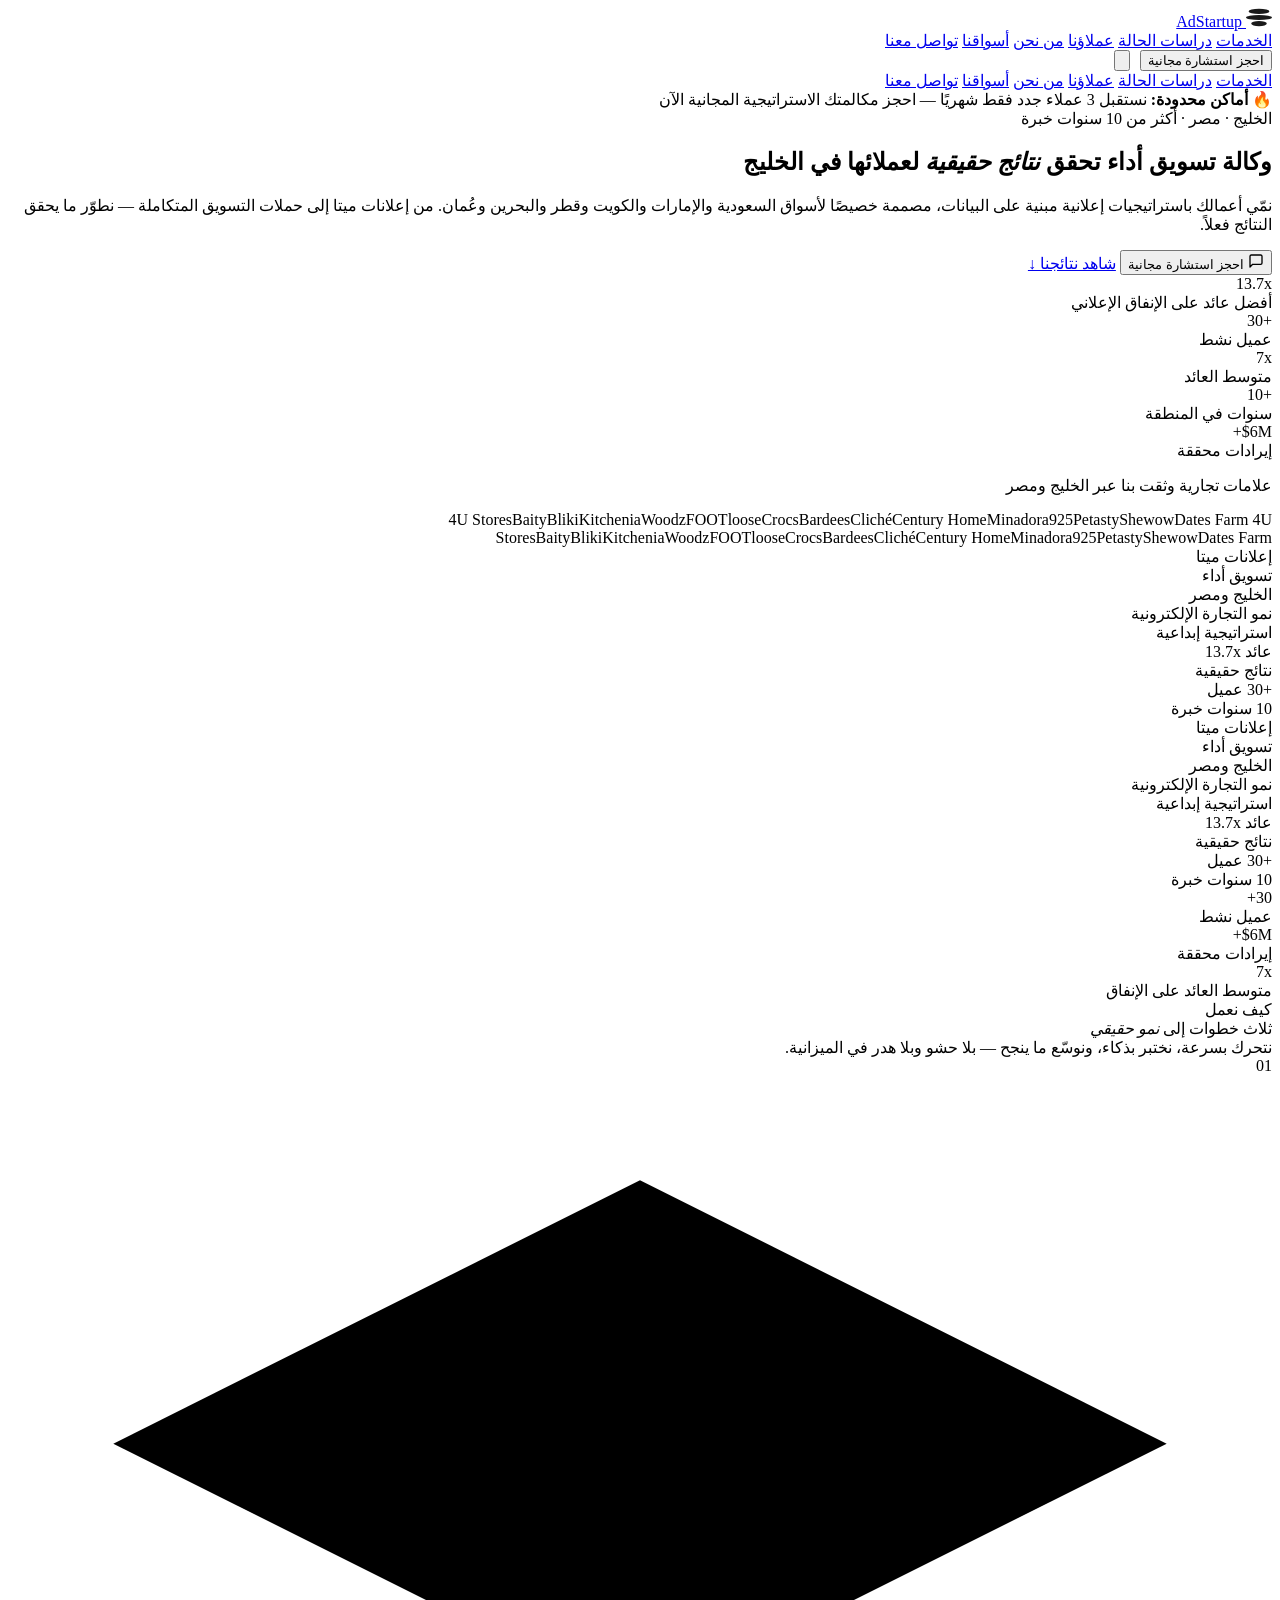
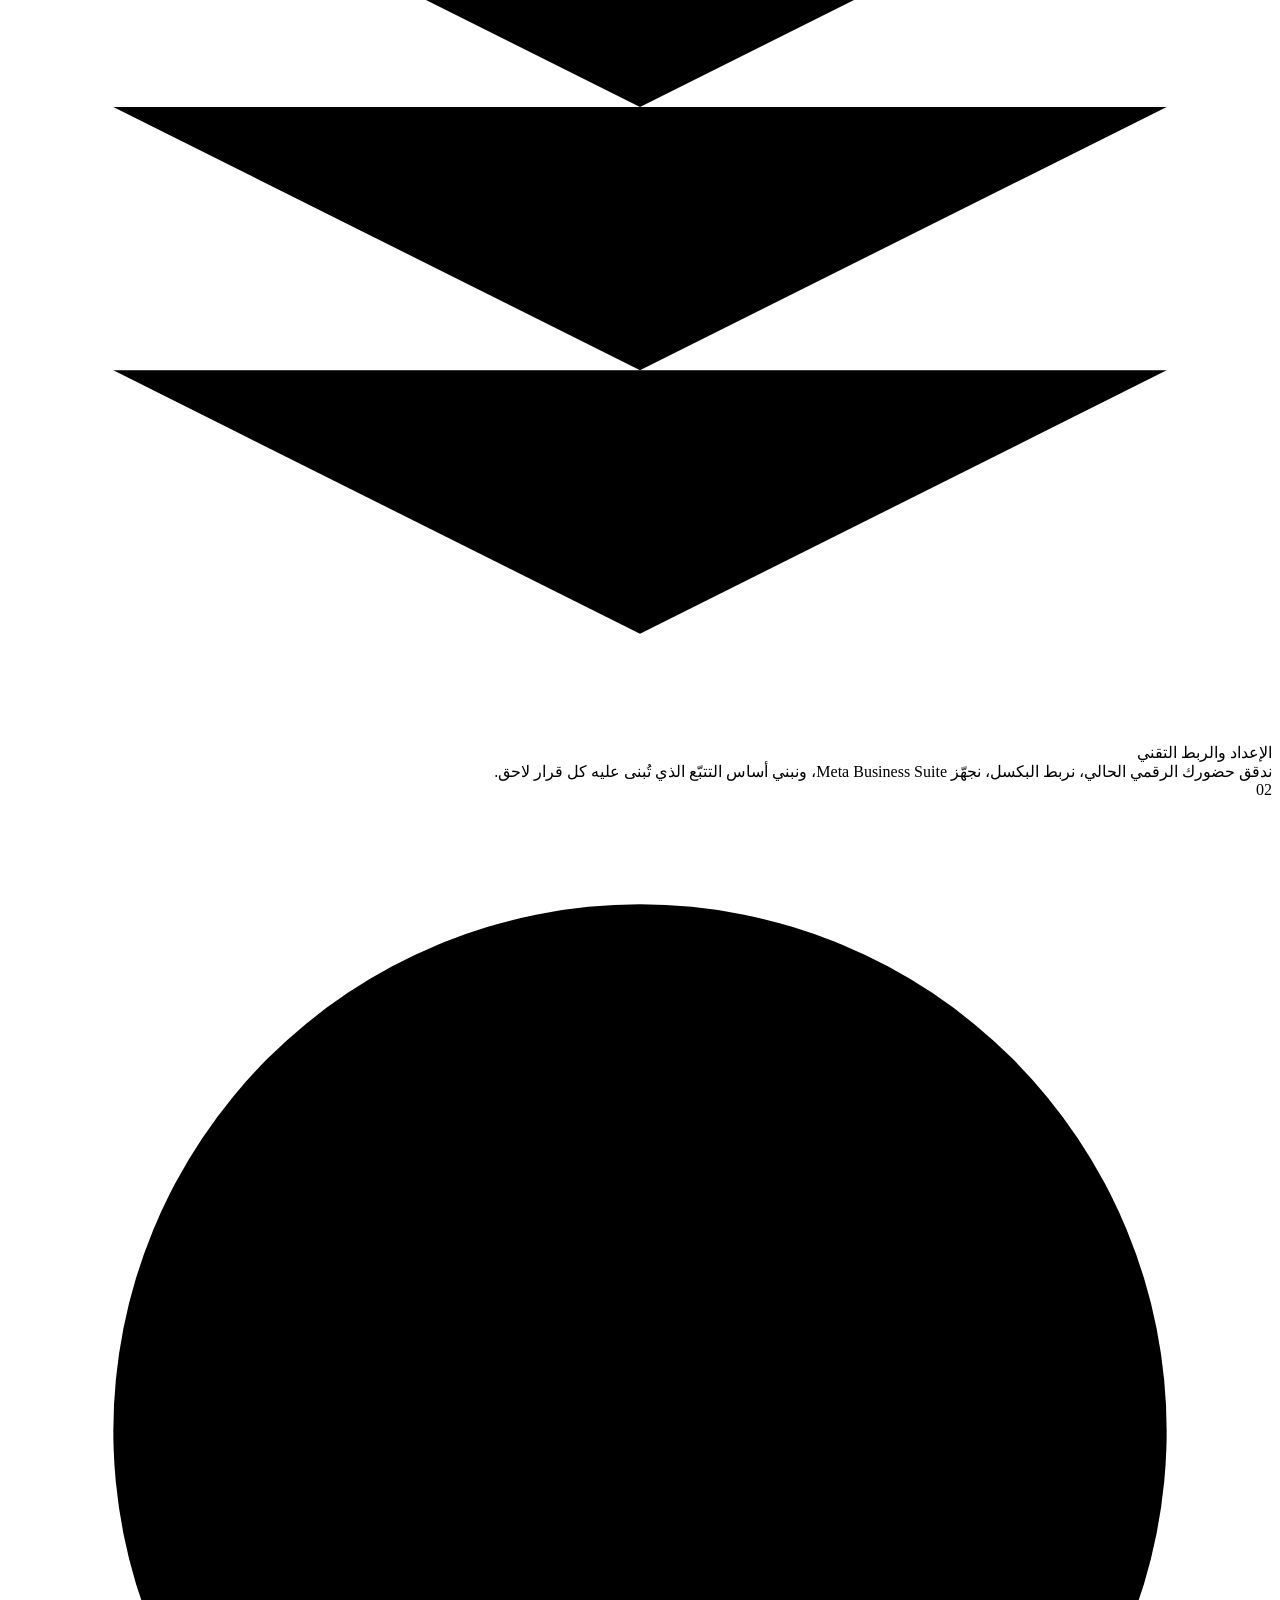
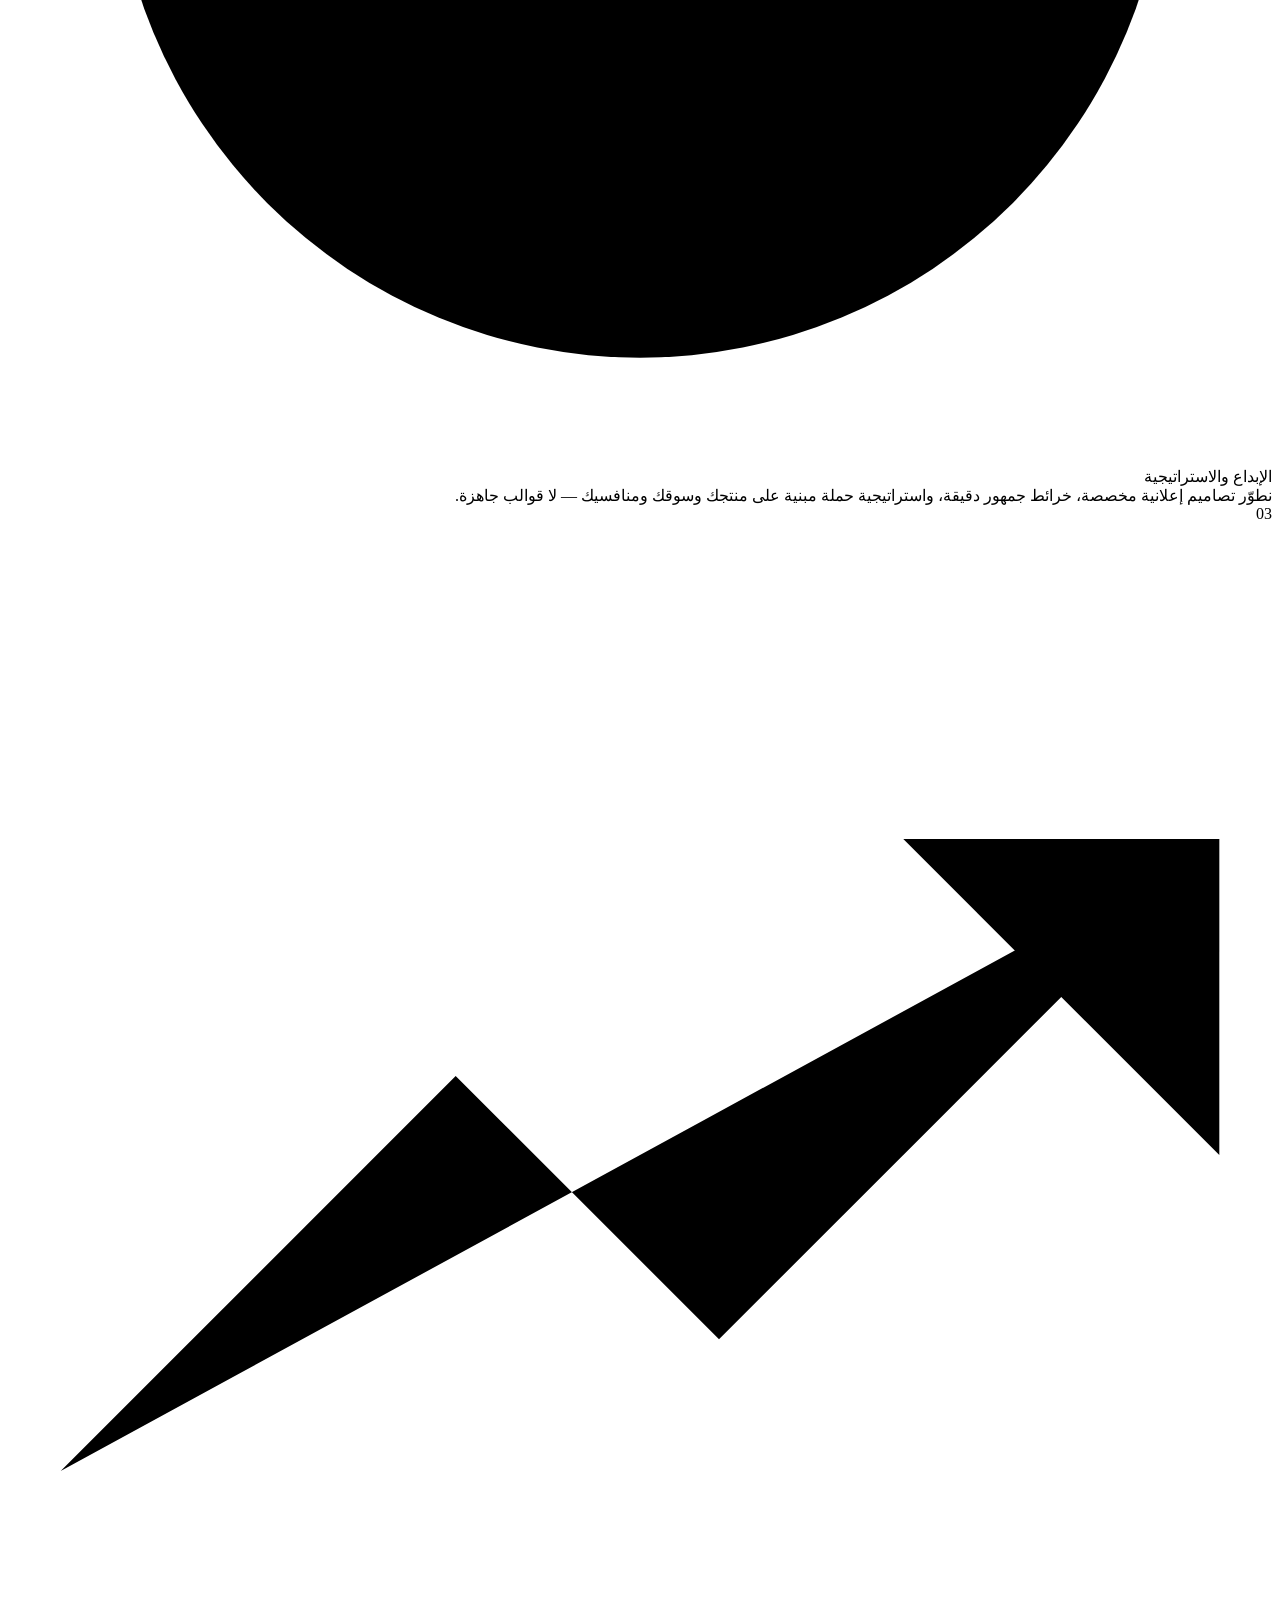
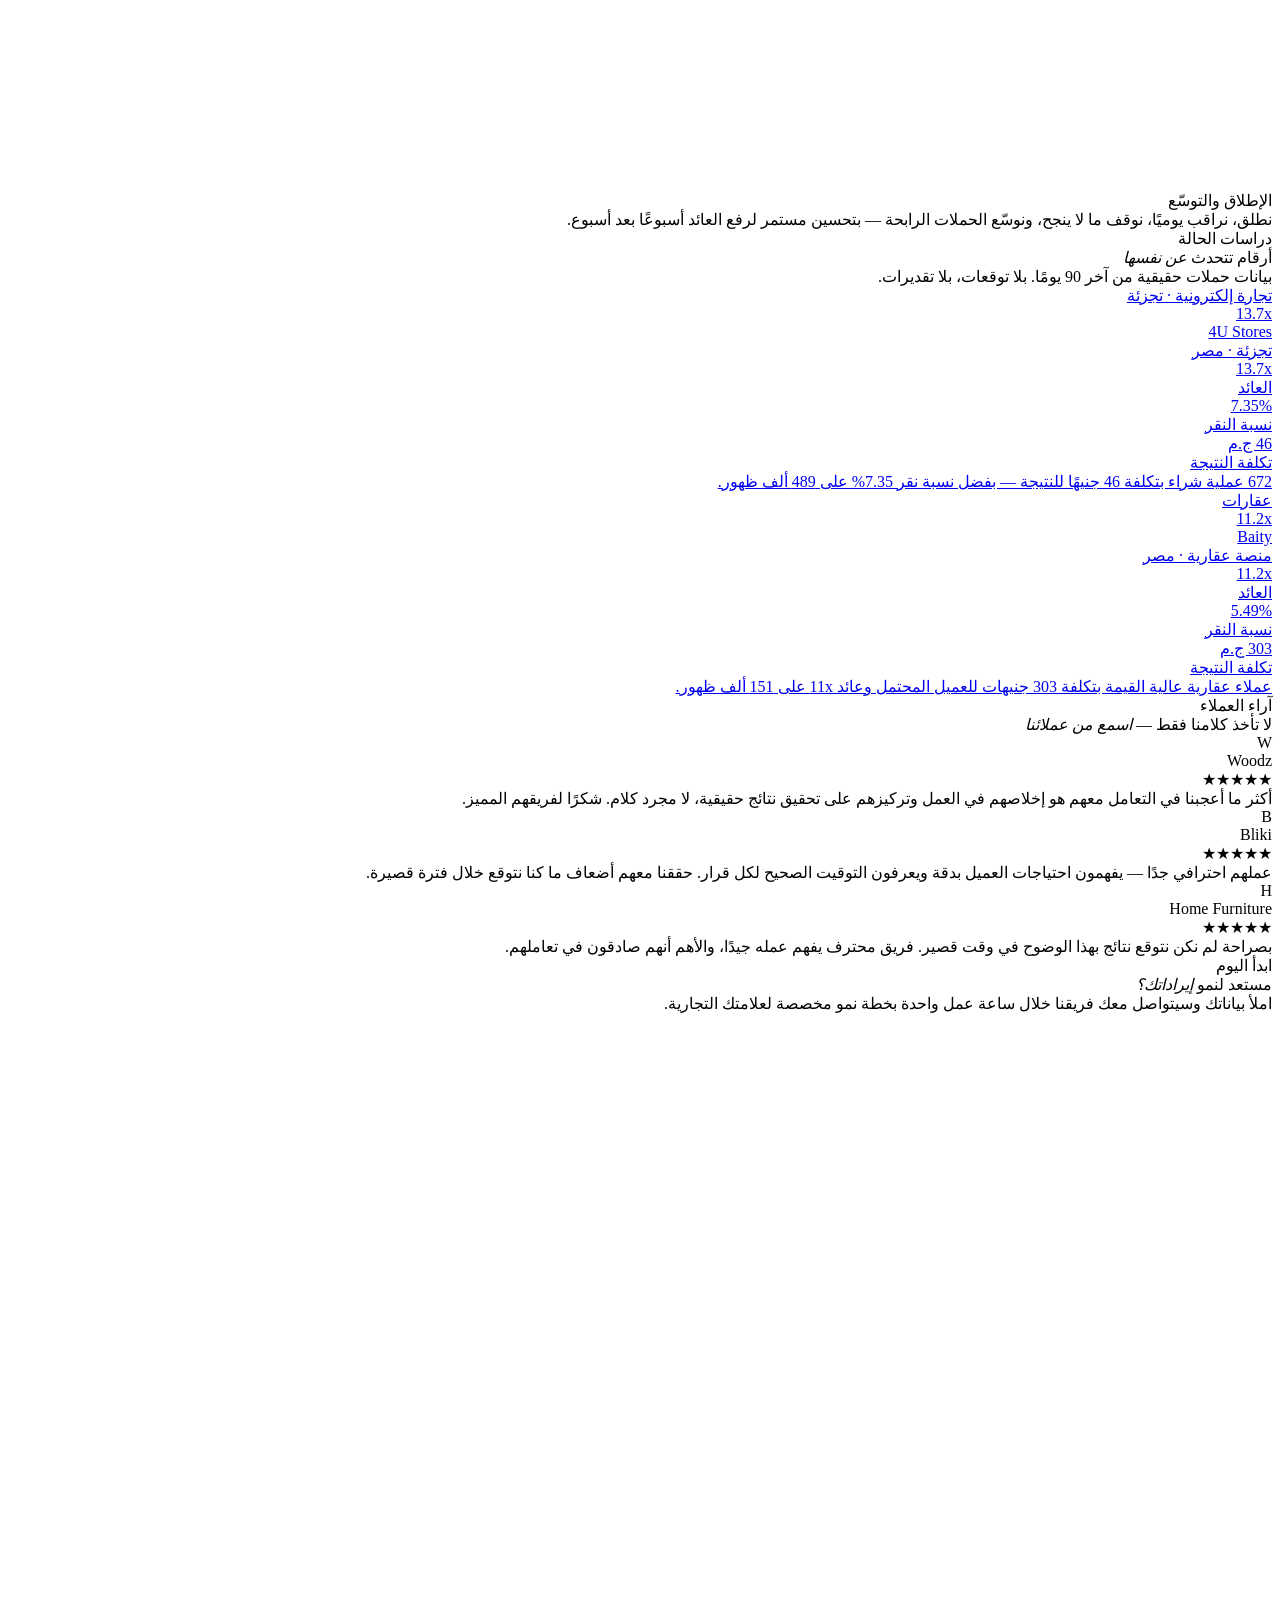
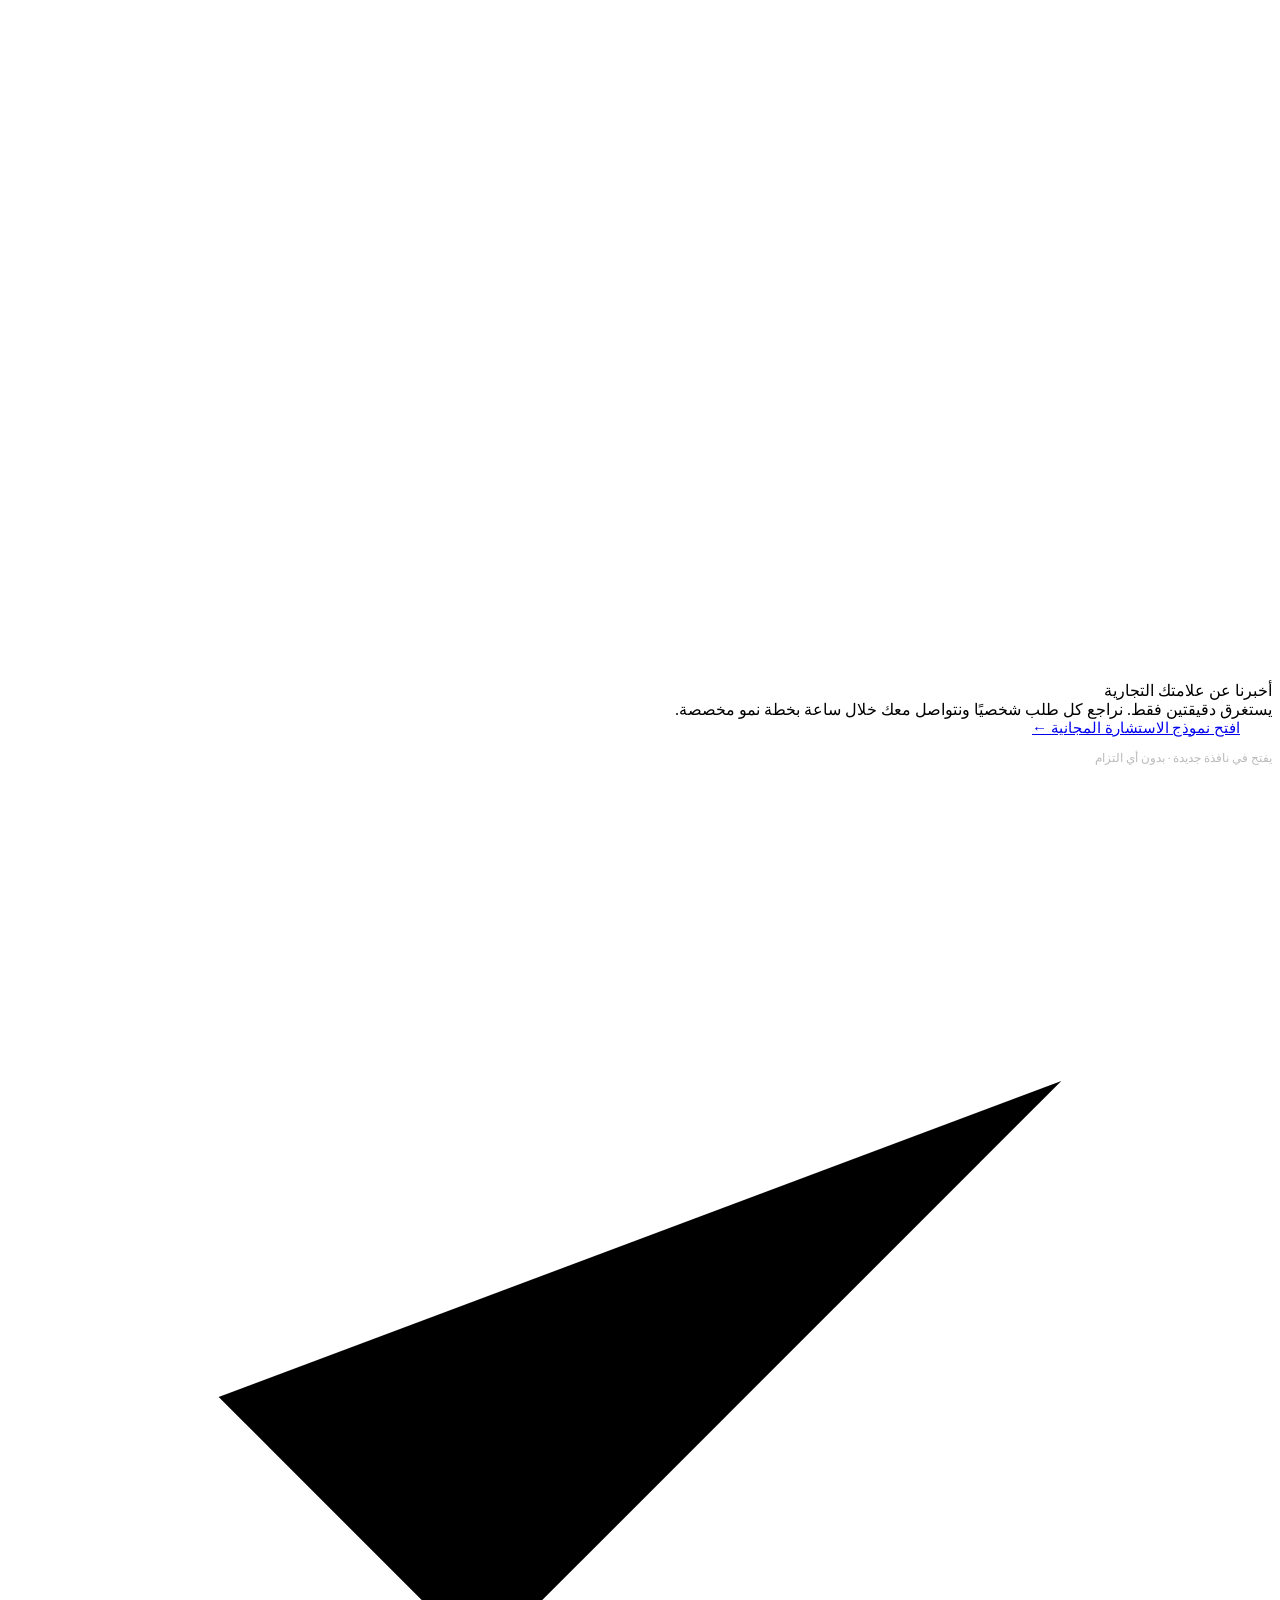
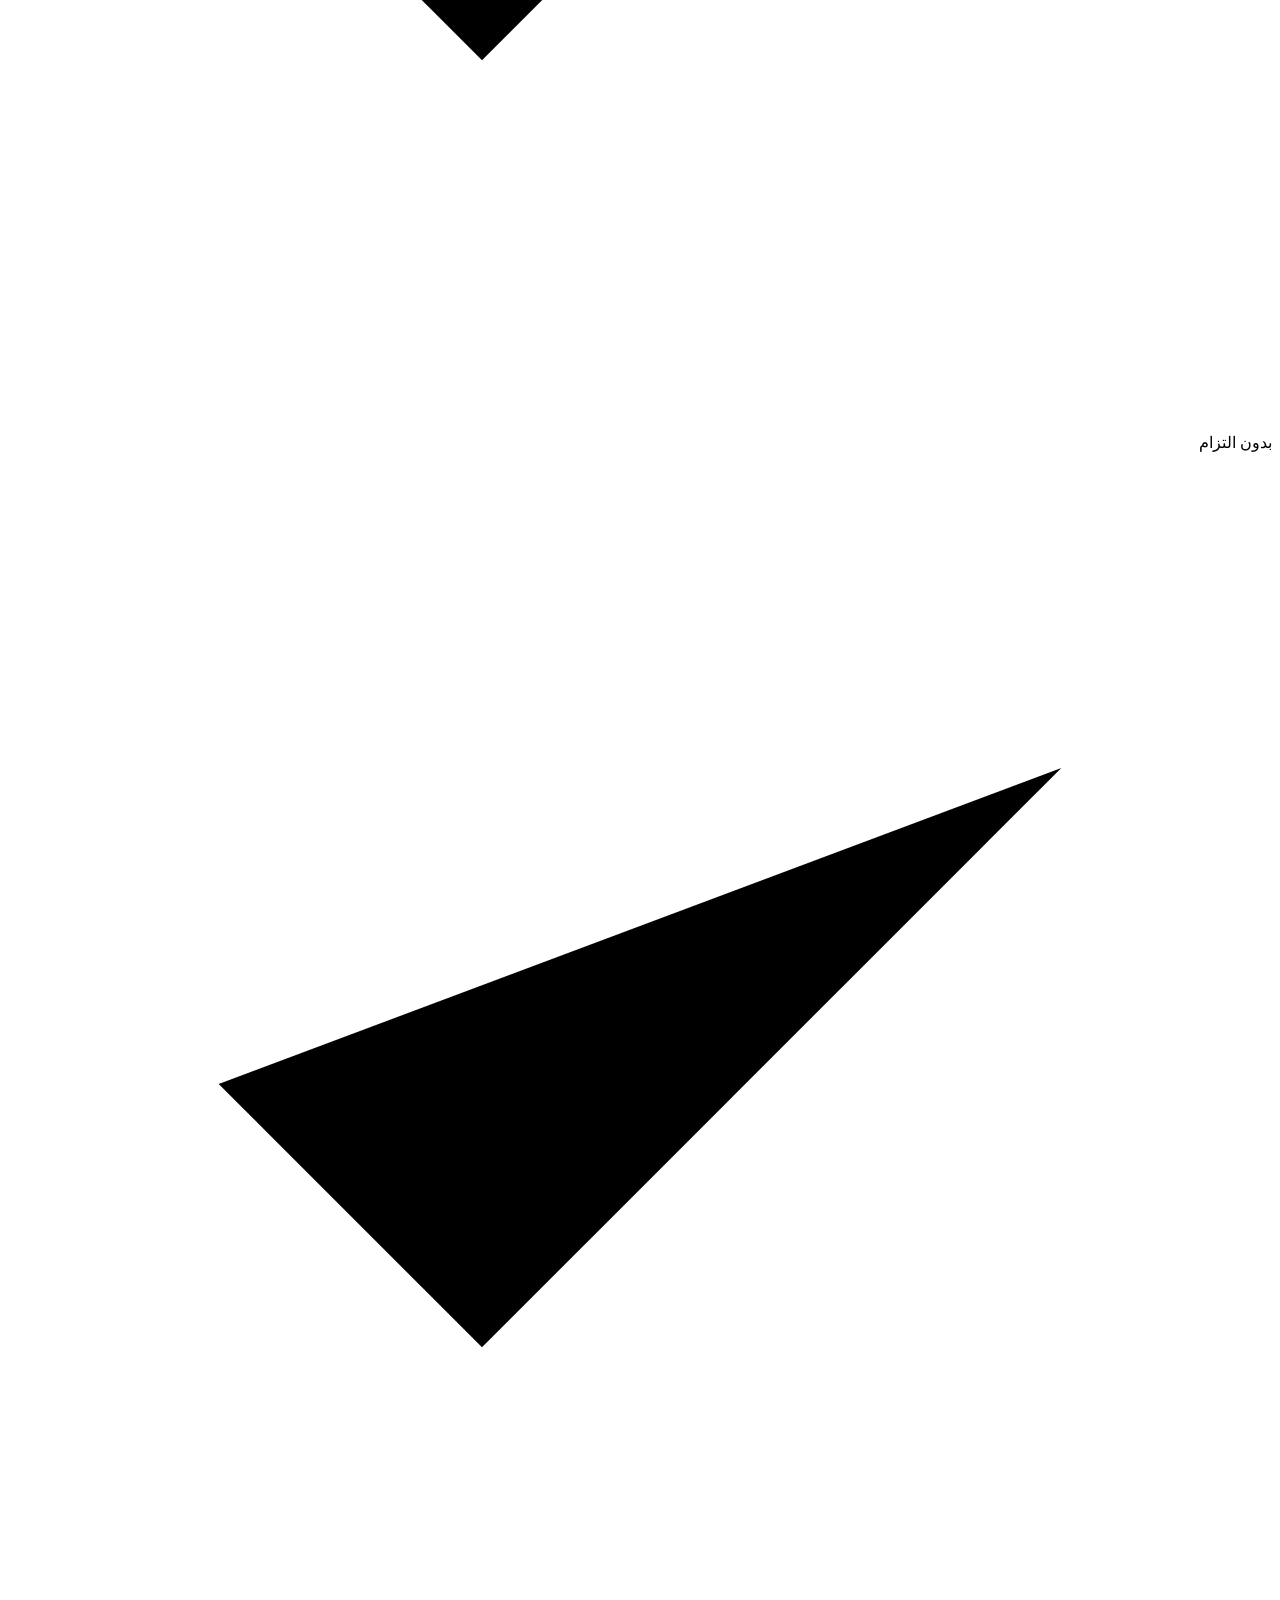
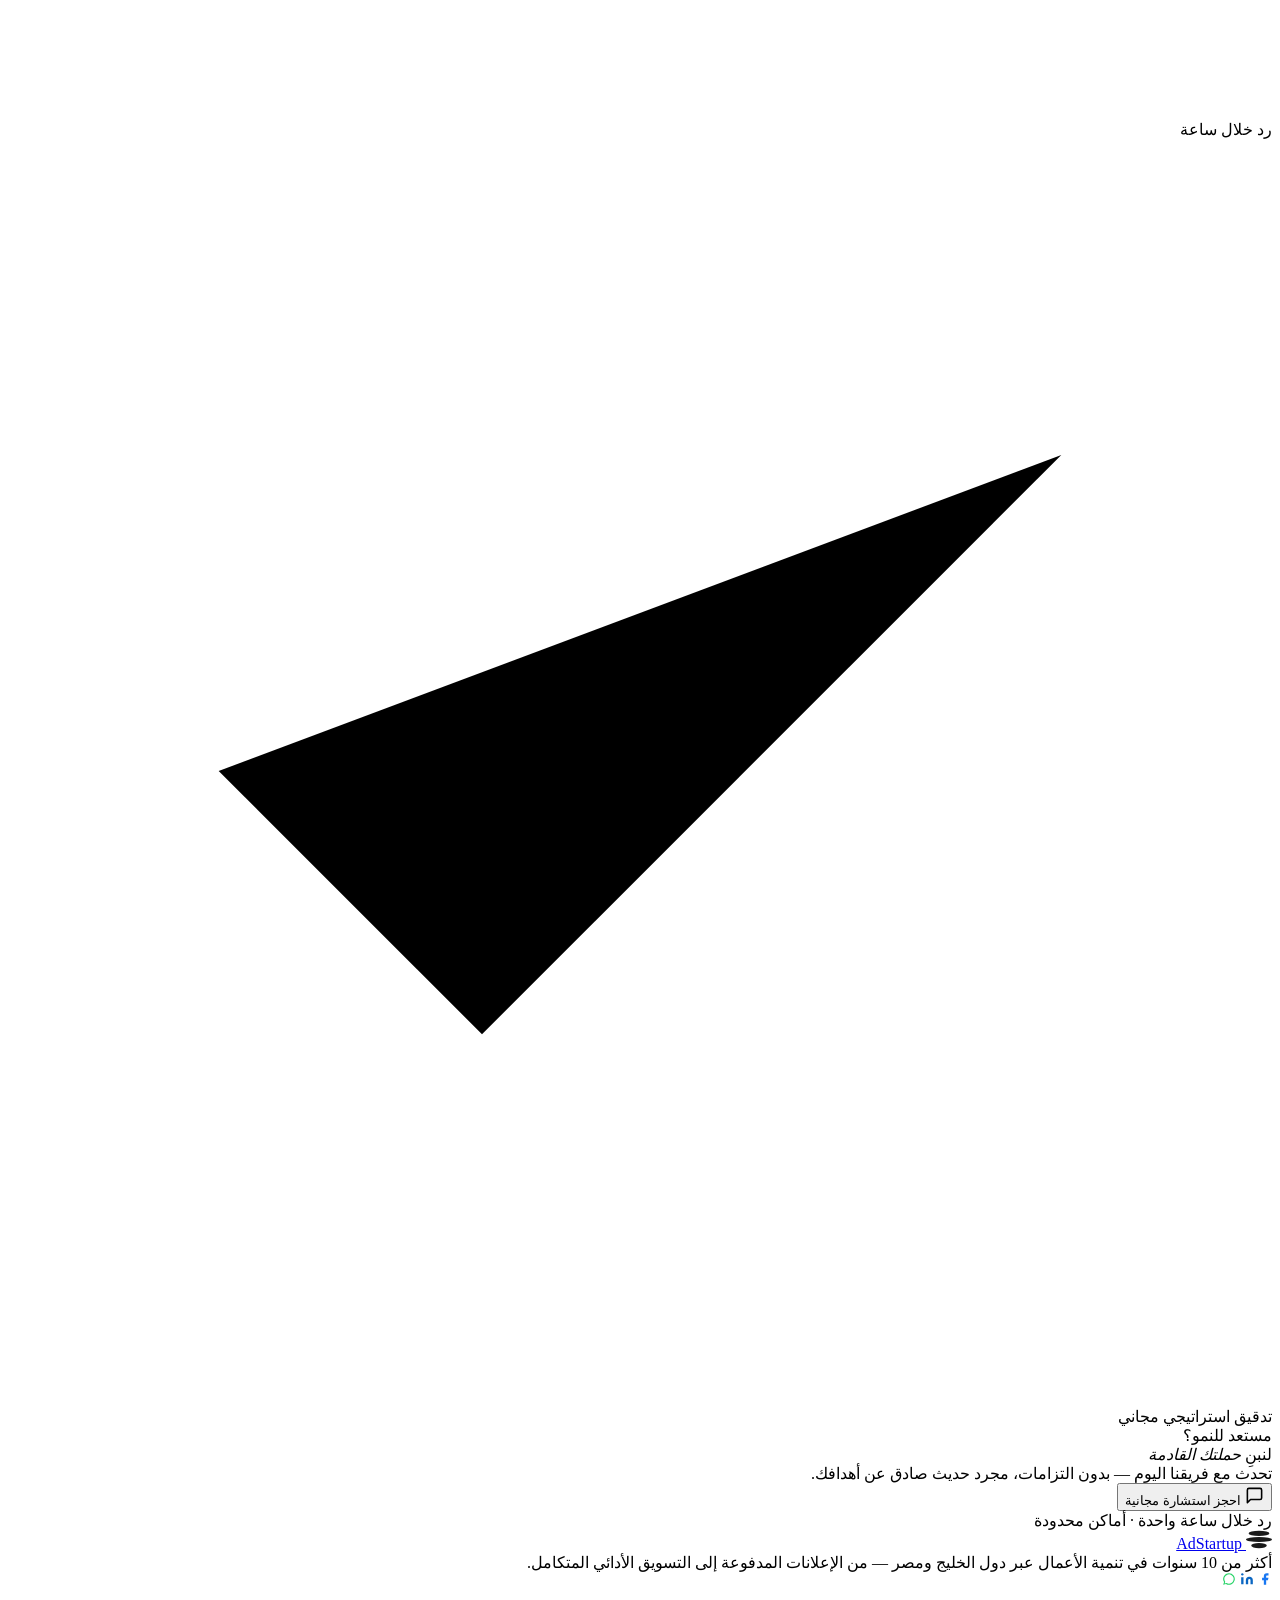
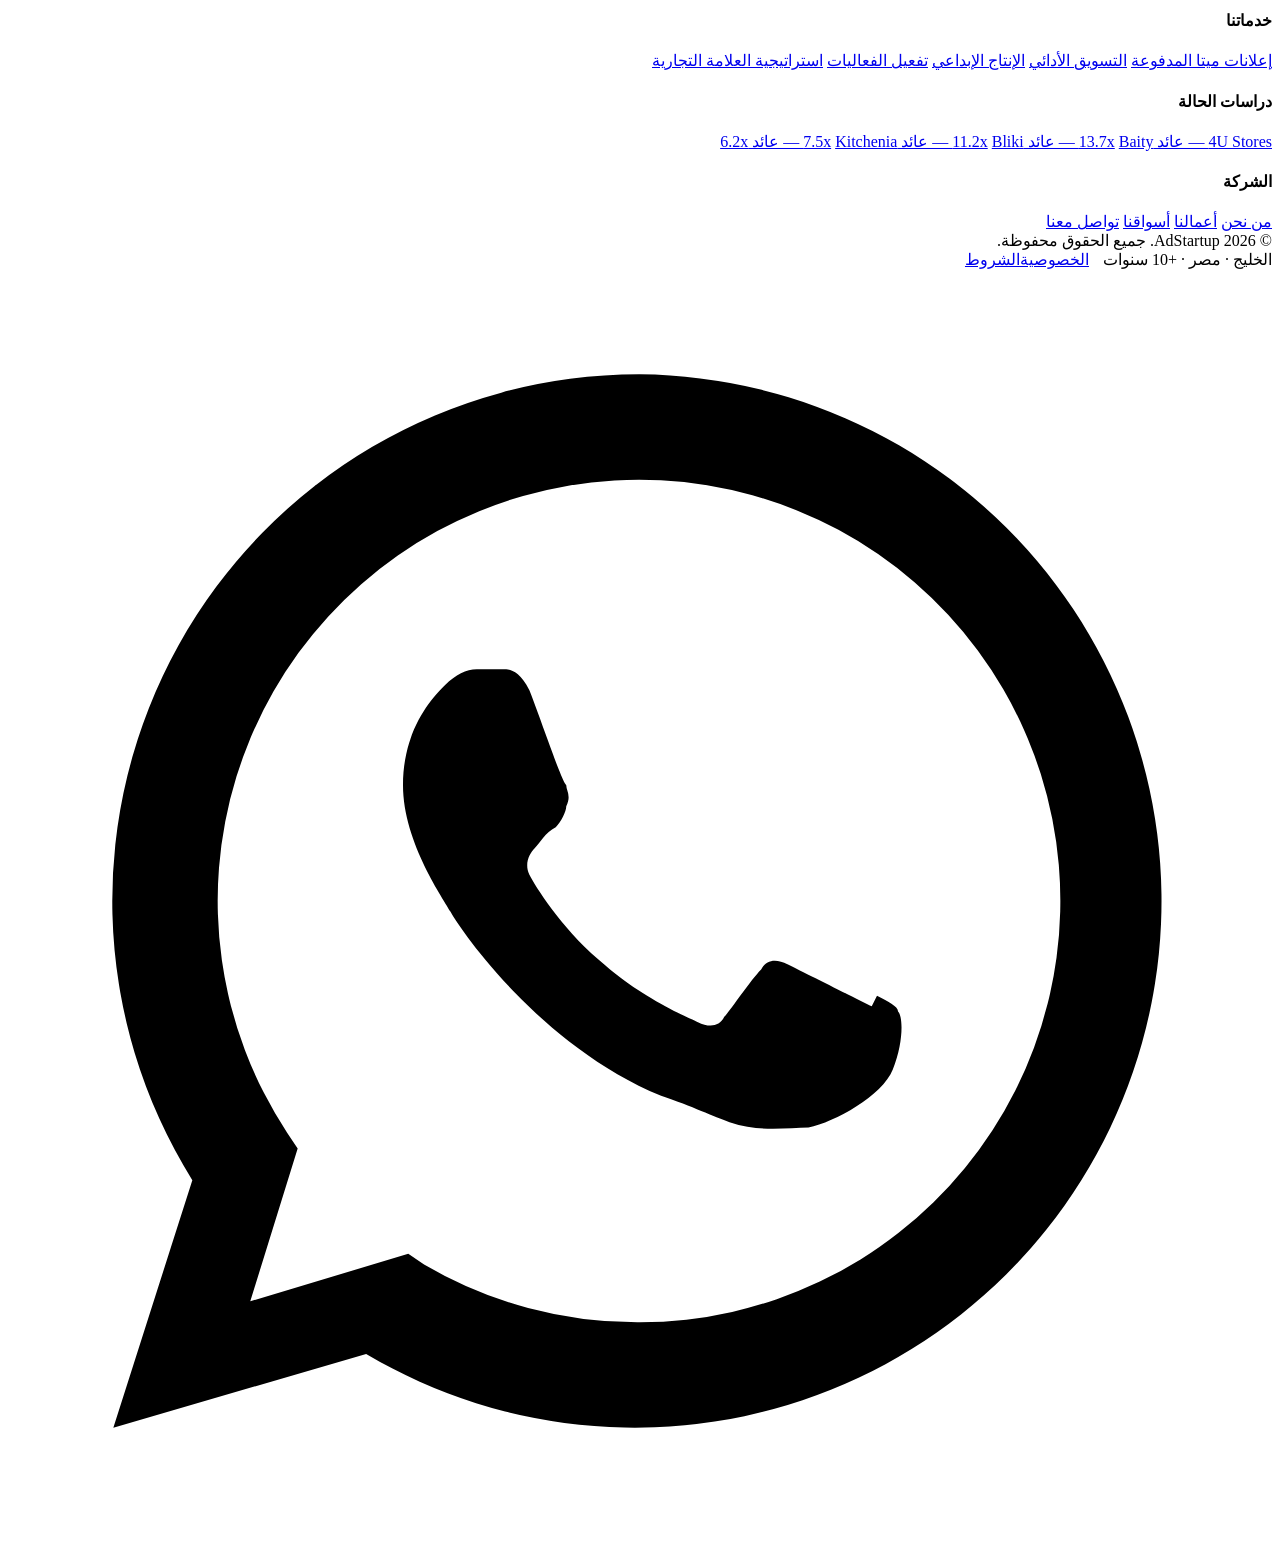
==== index.html @ 12a09db3 "Add files via upload" ====
<!DOCTYPE html>
<html lang="ar" dir="rtl">
<head>
<meta charset="UTF-8">
<meta name="viewport" content="width=device-width, initial-scale=1.0">
<title>AdStartup — وكالة تسويق أداء لعملاء الخليج ومصر</title>
<meta name="description" content="وكالة تسويق أداء متخصصة في إعلانات ميتا ونمو التجارة الإلكترونية لعملاء دول الخليج ومصر. عائد إعلاني يصل إلى 13.7x. احجز استشارة مجانية.">
<link rel="canonical" href="https://ad-startup.com/">
<meta property="og:title" content="AdStartup — وكالة تسويق أداء لعملاء الخليج ومصر">
<meta property="og:description" content="نتائج حقيقية عبر إعلانات ميتا والتسويق الأدائي — أكثر من 10 سنوات خبرة في السوق الخليجي والمصري.">
<meta property="og:type" content="website">
<link href="https://fonts.googleapis.com/css2?family=Cairo:wght@600;700;800;900&family=Tajawal:wght@300;400;500;700;900&display=swap" rel="stylesheet">
<link rel="stylesheet" href="css/style.css">
</head>
<body>

<nav>
  <a href="index.html" class="nav-logo">
    <svg width="26" height="19" viewBox="0 0 30 21" fill="none"><ellipse cx="15" cy="3.5" rx="12" ry="3" fill="#1a1a1a"/><ellipse cx="15" cy="10.5" rx="15" ry="3" fill="#1a1a1a"/><ellipse cx="15" cy="17.5" rx="9" ry="3" fill="#1a1a1a"/></svg>
    <span class="nav-logo-text">AdStartup</span>
  </a>
  <div class="nav-links">
    <a href="services.html">الخدمات</a>
    <a href="case-studies.html">دراسات الحالة</a>
    <a href="clients.html">عملاؤنا</a>
    <a href="about.html">من نحن</a>
    <a href="coverage.html">أسواقنا</a>
    <a href="contact.html" aria-current="page">تواصل معنا</a>
  </div>
  <div style="display:flex;align-items:center;gap:10px">
    <button class="nav-cta" onclick="window.open('https://forms.gle/57zTSvPqAmtgZ2Su8','_blank')">احجز استشارة مجانية</button>
    <button class="nav-burger" id="navBurger" aria-label="فتح القائمة"><svg viewBox="0 0 24 24"><line x1="3" y1="6" x2="21" y2="6"/><line x1="3" y1="12" x2="21" y2="12"/><line x1="3" y1="18" x2="21" y2="18"/></svg></button>
  </div>
</nav>
<div class="nav-mobile" id="navMobile">
  <a href="services.html">الخدمات</a>
  <a href="case-studies.html">دراسات الحالة</a>
  <a href="clients.html">عملاؤنا</a>
  <a href="about.html">من نحن</a>
  <a href="coverage.html">أسواقنا</a>
  <a href="contact.html">تواصل معنا</a>
</div>

<div class="urgency-bar">
  <strong>🔥 أماكن محدودة:</strong> نستقبل 3 عملاء جدد فقط شهريًا — <a onclick="window.open('https://forms.gle/57zTSvPqAmtgZ2Su8','_blank')">احجز مكالمتك الاستراتيجية المجانية الآن</a>
</div>

<section class="hero">
  <div class="reveal-side">
    <div class="eyebrow"><span class="eyebrow-dot"></span>الخليج · مصر · أكثر من 10 سنوات خبرة</div>
    <h1>وكالة تسويق أداء تحقق <em>نتائج حقيقية</em> لعملائها في الخليج</h1>
    <p class="hero-sub">نمّي أعمالك باستراتيجيات إعلانية مبنية على البيانات، مصممة خصيصًا لأسواق السعودية والإمارات والكويت وقطر والبحرين وعُمان. من إعلانات ميتا إلى حملات التسويق المتكاملة — نطوّر ما يحقق النتائج فعلاً.</p>
    <div class="hero-actions">
      <button class="btn-red" onclick="window.open('https://forms.gle/57zTSvPqAmtgZ2Su8','_blank')">
        <svg width="16" height="16" viewBox="0 0 24 24" fill="none" stroke="currentColor" stroke-width="2" stroke-linecap="round" stroke-linejoin="round"><path d="M21 15a2 2 0 01-2 2H7l-4 4V5a2 2 0 012-2h14a2 2 0 012 2z"/></svg>
        احجز استشارة مجانية
      </button>
      <a href="case-studies.html" class="btn-ghost">شاهد نتائجنا ↓</a>
    </div>
  </div>
  <div class="reveal-side">
    <div class="metrics-card">
      <div class="mc-top">
        <div class="mc-big">13.7x</div>
        <div class="mc-lbl">أفضل عائد على الإنفاق الإعلاني</div>
      </div>
      <div class="mc-grid">
        <div class="mc-cell"><span class="mc-val">+30</span><div class="mc-sub">عميل نشط</div></div>
        <div class="mc-cell"><span class="mc-val">7x</span><div class="mc-sub">متوسط العائد</div></div>
        <div class="mc-cell"><span class="mc-val">+10</span><div class="mc-sub">سنوات في المنطقة</div></div>
        <div class="mc-cell"><span class="mc-val">$6M+</span><div class="mc-sub">إيرادات محققة</div></div>
      </div>
    </div>
  </div>
</section>

<div class="logos-wrap reveal">
  <p class="logos-label">علامات تجارية وثقت بنا عبر الخليج ومصر</p>
  <div class="logos-strip">
    <div class="logos-track">
      <span class="logo-item">4U Stores</span><span class="logo-item">Baity</span><span class="logo-item">Bliki</span><span class="logo-item">Kitchenia</span><span class="logo-item">Woodz</span><span class="logo-item">FOOTloose</span><span class="logo-item">Crocs</span><span class="logo-item">Bardees</span><span class="logo-item">Cliché</span><span class="logo-item">Century Home</span><span class="logo-item">Minadora925</span><span class="logo-item">Petasty</span><span class="logo-item">Shewow</span><span class="logo-item">Dates Farm</span>
      <span class="logo-item">4U Stores</span><span class="logo-item">Baity</span><span class="logo-item">Bliki</span><span class="logo-item">Kitchenia</span><span class="logo-item">Woodz</span><span class="logo-item">FOOTloose</span><span class="logo-item">Crocs</span><span class="logo-item">Bardees</span><span class="logo-item">Cliché</span><span class="logo-item">Century Home</span><span class="logo-item">Minadora925</span><span class="logo-item">Petasty</span><span class="logo-item">Shewow</span><span class="logo-item">Dates Farm</span>
    </div>
  </div>
</div>

<div class="ticker">
  <div class="ticker-inner">
    <div class="tick"><span class="tick-dot"></span>إعلانات ميتا</div><div class="tick"><span class="tick-dot"></span>تسويق أداء</div><div class="tick"><span class="tick-dot"></span>الخليج ومصر</div><div class="tick"><span class="tick-dot"></span>نمو التجارة الإلكترونية</div><div class="tick"><span class="tick-dot"></span>استراتيجية إبداعية</div><div class="tick"><span class="tick-dot"></span>عائد 13.7x</div><div class="tick"><span class="tick-dot"></span>نتائج حقيقية</div><div class="tick"><span class="tick-dot"></span>+30 عميل</div><div class="tick"><span class="tick-dot"></span>10 سنوات خبرة</div>
    <div class="tick"><span class="tick-dot"></span>إعلانات ميتا</div><div class="tick"><span class="tick-dot"></span>تسويق أداء</div><div class="tick"><span class="tick-dot"></span>الخليج ومصر</div><div class="tick"><span class="tick-dot"></span>نمو التجارة الإلكترونية</div><div class="tick"><span class="tick-dot"></span>استراتيجية إبداعية</div><div class="tick"><span class="tick-dot"></span>عائد 13.7x</div><div class="tick"><span class="tick-dot"></span>نتائج حقيقية</div><div class="tick"><span class="tick-dot"></span>+30 عميل</div><div class="tick"><span class="tick-dot"></span>10 سنوات خبرة</div>
  </div>
</div>

<section class="stats">
  <div class="stats-grid stagger-children">
    <div class="stat"><div class="stat-n">30+</div><div class="stat-l">عميل نشط</div></div>
    <div class="stat"><div class="stat-n">$6M+</div><div class="stat-l">إيرادات محققة</div></div>
    <div class="stat"><div class="stat-n">7x</div><div class="stat-l">متوسط العائد على الإنفاق</div></div>
  </div>
</section>

<section class="how">
  <div class="sh reveal">
    <div class="sh-eye">كيف نعمل</div>
    <div class="sh-title">ثلاث خطوات إلى <em>نمو حقيقي</em></div>
    <div class="sh-sub">نتحرك بسرعة، نختبر بذكاء، ونوسّع ما ينجح — بلا حشو وبلا هدر في الميزانية.</div>
  </div>
  <div class="steps stagger-children">
    <div class="step">
      <div class="step-n">01</div>
      <div class="step-icon"><svg viewBox="0 0 24 24"><path d="M12 2L2 7l10 5 10-5-10-5z"/><path d="M2 17l10 5 10-5"/><path d="M2 12l10 5 10-5"/></svg></div>
      <div class="step-title">الإعداد والربط التقني</div>
      <div class="step-desc">ندقق حضورك الرقمي الحالي، نربط البكسل، نجهّز Meta Business Suite، ونبني أساس التتبّع الذي تُبنى عليه كل قرار لاحق.</div>
    </div>
    <div class="step">
      <div class="step-n">02</div>
      <div class="step-icon"><svg viewBox="0 0 24 24"><circle cx="12" cy="12" r="10"/><path d="M12 8v4l3 3"/></svg></div>
      <div class="step-title">الإبداع والاستراتيجية</div>
      <div class="step-desc">نطوّر تصاميم إعلانية مخصصة، خرائط جمهور دقيقة، واستراتيجية حملة مبنية على منتجك وسوقك ومنافسيك — لا قوالب جاهزة.</div>
    </div>
    <div class="step">
      <div class="step-n">03</div>
      <div class="step-icon"><svg viewBox="0 0 24 24"><polyline points="23 6 13.5 15.5 8.5 10.5 1 18"/><polyline points="17 6 23 6 23 12"/></svg></div>
      <div class="step-title">الإطلاق والتوسّع</div>
      <div class="step-desc">نطلق، نراقب يوميًا، نوقف ما لا ينجح، ونوسّع الحملات الرابحة — بتحسين مستمر لرفع العائد أسبوعًا بعد أسبوع.</div>
    </div>
  </div>
</section>

<section class="how" style="border-bottom:1px solid var(--border)">
  <div class="sh reveal">
    <div class="sh-eye">دراسات الحالة</div>
    <div class="sh-title">أرقام تتحدث <em>عن نفسها</em></div>
    <div class="sh-sub">بيانات حملات حقيقية من آخر 90 يومًا. بلا توقعات، بلا تقديرات.</div>
  </div>
  <div class="grid-2 stagger-children">
    <a href="case-studies.html#4u-stores" class="cc">
      <div class="cc-top"><div class="cc-tag">تجارة إلكترونية · تجزئة</div><div class="cc-roas">13.7x</div></div>
      <div class="cc-name">4U Stores</div>
      <div class="cc-ind">تجزئة · مصر</div>
      <div class="cc-metrics">
        <div class="cm"><span class="cm-val g">13.7x</span><div class="cm-lbl">العائد</div></div>
        <div class="cm"><span class="cm-val">7.35%</span><div class="cm-lbl">نسبة النقر</div></div>
        <div class="cm"><span class="cm-val">46 ج.م</span><div class="cm-lbl">تكلفة النتيجة</div></div>
      </div>
      <div class="cc-note">672 عملية شراء بتكلفة 46 جنيهًا للنتيجة — بفضل نسبة نقر 7.35% على 489 ألف ظهور.</div>
    </a>
    <a href="case-studies.html#baity" class="cc">
      <div class="cc-top"><div class="cc-tag">عقارات</div><div class="cc-roas">11.2x</div></div>
      <div class="cc-name">Baity</div>
      <div class="cc-ind">منصة عقارية · مصر</div>
      <div class="cc-metrics">
        <div class="cm"><span class="cm-val g">11.2x</span><div class="cm-lbl">العائد</div></div>
        <div class="cm"><span class="cm-val">5.49%</span><div class="cm-lbl">نسبة النقر</div></div>
        <div class="cm"><span class="cm-val">303 ج.م</span><div class="cm-lbl">تكلفة النتيجة</div></div>
      </div>
      <div class="cc-note">عملاء عقارية عالية القيمة بتكلفة 303 جنيهات للعميل المحتمل وعائد 11x على 151 ألف ظهور.</div>
    </a>
  </div>
</section>

<section class="testi">
  <div class="sh reveal">
    <div class="sh-eye">آراء العملاء</div>
    <div class="sh-title">لا تأخذ كلامنا فقط — <em>اسمع من عملائنا</em></div>
  </div>
  <div class="tgrid stagger-children">
    <div class="tc"><div class="tc-head"><div class="tc-av">W</div><div><div class="tc-name">Woodz</div><div class="tc-stars">★★★★★</div></div></div><div class="tc-body">أكثر ما أعجبنا في التعامل معهم هو إخلاصهم في العمل وتركيزهم على تحقيق نتائج حقيقية، لا مجرد كلام. شكرًا لفريقهم المميز.</div></div>
    <div class="tc"><div class="tc-head"><div class="tc-av">B</div><div><div class="tc-name">Bliki</div><div class="tc-stars">★★★★★</div></div></div><div class="tc-body">عملهم احترافي جدًا — يفهمون احتياجات العميل بدقة ويعرفون التوقيت الصحيح لكل قرار. حققنا معهم أضعاف ما كنا نتوقع خلال فترة قصيرة.</div></div>
    <div class="tc"><div class="tc-head"><div class="tc-av">H</div><div><div class="tc-name">Home Furniture</div><div class="tc-stars">★★★★★</div></div></div><div class="tc-body">بصراحة لم نكن نتوقع نتائج بهذا الوضوح في وقت قصير. فريق محترف يفهم عمله جيدًا، والأهم أنهم صادقون في تعاملهم.</div></div>
  </div>
</section>

<section class="lead-mid reveal">
  <div class="lead-mid-inner">
    <div class="sh">
      <div class="sh-eye">ابدأ اليوم</div>
      <div class="sh-title">مستعد لنمو <em>إيراداتك؟</em></div>
      <div class="sh-sub">املأ بياناتك وسيتواصل معك فريقنا خلال ساعة عمل واحدة بخطة نمو مخصصة لعلامتك التجارية.</div>
    </div>
    <div class="lead-box">
      <div class="lead-icon"><svg viewBox="0 0 24 24" fill="none" stroke="var(--red)" stroke-width="1.8" stroke-linecap="round" stroke-linejoin="round"><path d="M21 15a2 2 0 01-2 2H7l-4 4V5a2 2 0 012-2h14a2 2 0 012 2z"/></svg></div>
      <div class="lead-box-title">أخبرنا عن علامتك التجارية</div>
      <div class="lead-box-desc">يستغرق دقيقتين فقط. نراجع كل طلب شخصيًا ونتواصل معك خلال ساعة بخطة نمو مخصصة.</div>
      <a href="https://forms.gle/57zTSvPqAmtgZ2Su8" target="_blank" rel="noopener" class="btn-red" style="padding:15px 32px;font-size:15px">افتح نموذج الاستشارة المجانية ←</a>
      <div style="font-size:11.5px;color:#bbb;margin-top:14px">يفتح في نافذة جديدة · بدون أي التزام</div>
    </div>
    <div class="lead-trust">
      <div class="lt"><div class="lt-icon"><svg viewBox="0 0 24 24"><polyline points="20 6 9 17 4 12"/></svg></div>بدون التزام</div>
      <div class="lt"><div class="lt-icon"><svg viewBox="0 0 24 24"><polyline points="20 6 9 17 4 12"/></svg></div>رد خلال ساعة</div>
      <div class="lt"><div class="lt-icon"><svg viewBox="0 0 24 24"><polyline points="20 6 9 17 4 12"/></svg></div>تدقيق استراتيجي مجاني</div>
    </div>
  </div>
</section>

<section class="cta reveal">
  <div class="sh">
    <div class="sh-eye" style="color:var(--red)">مستعد للنمو؟</div>
    <div class="sh-title">لنبنِ <em>حملتك القادمة</em></div>
    <div class="sh-sub">تحدث مع فريقنا اليوم — بدون التزامات، مجرد حديث صادق عن أهدافك.</div>
  </div>
  <button class="cta-btn" onclick="window.open('https://forms.gle/57zTSvPqAmtgZ2Su8','_blank')">
    <svg width="19" height="19" viewBox="0 0 24 24" fill="none" stroke="currentColor" stroke-width="2" stroke-linecap="round" stroke-linejoin="round"><path d="M21 15a2 2 0 01-2 2H7l-4 4V5a2 2 0 012-2h14a2 2 0 012 2z"/></svg>
    احجز استشارة مجانية
  </button>
  <div class="cta-note">رد خلال ساعة واحدة · أماكن محدودة</div>
</section>

<footer class="reveal">
  <div class="ft">
    <div>
      <a href="index.html" class="fb-logo">
        <svg width="26" height="19" viewBox="0 0 30 21" fill="none"><ellipse cx="15" cy="3.5" rx="12" ry="3" fill="#1a1a1a"/><ellipse cx="15" cy="10.5" rx="15" ry="3" fill="#1a1a1a"/><ellipse cx="15" cy="17.5" rx="9" ry="3" fill="#1a1a1a"/></svg>
        <span class="fb-logo-text">AdStartup</span>
      </a>
      <div class="fb-desc">أكثر من 10 سنوات في تنمية الأعمال عبر دول الخليج ومصر — من الإعلانات المدفوعة إلى التسويق الأدائي المتكامل.</div>
      <div class="fb-social">
        <a class="fb-s" href="https://www.facebook.com/profile.php?id=100075846233919" target="_blank" title="فيسبوك"><svg width="14" height="14" viewBox="0 0 24 24" fill="none"><path d="M18 2h-3a5 5 0 00-5 5v3H7v4h3v8h4v-8h3l1-4h-4V7a1 1 0 011-1h3z" fill="#1877F2"/></svg></a>
        <a class="fb-s" href="https://www.linkedin.com/company/adstartup" target="_blank" title="لينكدإن"><svg width="14" height="14" viewBox="0 0 24 24" fill="none"><path d="M16 8a6 6 0 016 6v7h-4v-7a2 2 0 00-2-2 2 2 0 00-2 2v7h-4v-7a6 6 0 016-6z" fill="#0A66C2"/><rect x="2" y="9" width="4" height="12" fill="#0A66C2"/><circle cx="4" cy="4" r="2" fill="#0A66C2"/></svg></a>
        <a class="fb-s" href="https://wa.me/201144988882" target="_blank" title="واتساب"><svg width="14" height="14" viewBox="0 0 24 24" fill="#25D366"><path d="M12 2a10 10 0 00-8.5 15.3L2 22l4.8-1.4A10 10 0 1012 2zm0 18a8 8 0 01-4.1-1.1l-.3-.2-3 .9.9-2.9-.2-.3A8 8 0 1112 20z"/></svg></a>
      </div>
    </div>
    <div class="fc">
      <h4>خدماتنا</h4>
      <a href="services.html">إعلانات ميتا المدفوعة</a>
      <a href="services.html">التسويق الأدائي</a>
      <a href="services.html">الإنتاج الإبداعي</a>
      <a href="services.html">تفعيل الفعاليات</a>
      <a href="services.html">استراتيجية العلامة التجارية</a>
    </div>
    <div class="fc">
      <h4>دراسات الحالة</h4>
      <a href="case-studies.html#4u-stores">4U Stores — عائد 13.7x</a>
      <a href="case-studies.html#baity">Baity — عائد 11.2x</a>
      <a href="case-studies.html#bliki">Bliki — عائد 7.5x</a>
      <a href="case-studies.html#kitchenia">Kitchenia — عائد 6.2x</a>
    </div>
    <div class="fc">
      <h4>الشركة</h4>
      <a href="about.html">من نحن</a>
      <a href="case-studies.html">أعمالنا</a>
      <a href="coverage.html">أسواقنا</a>
      <a href="contact.html">تواصل معنا</a>
    </div>
  </div>
  <div class="fb-bottom">
    <span class="fb-copy">© 2026 AdStartup. جميع الحقوق محفوظة.</span>
    <div style="display:flex;align-items:center;gap:14px">
      <span class="fb-badge">الخليج · مصر · +10 سنوات</span>
      <div class="fb-legal"><a href="privacy.html">الخصوصية</a><a href="terms.html">الشروط</a></div>
    </div>
  </div>
</footer>

<a class="wa-float" href="https://wa.me/201144988882" target="_blank" aria-label="تواصل عبر واتساب">
  <svg viewBox="0 0 24 24"><path d="M12 2a10 10 0 00-8.5 15.3L2 22l4.8-1.4A10 10 0 1012 2zm0 18a8 8 0 01-4.1-1.1l-.3-.2-3 .9.9-2.9-.2-.3A8 8 0 1112 20zm4.4-6c-.2-.1-1.4-.7-1.6-.8-.2-.1-.4-.1-.5.1-.2.2-.6.8-.7.9-.1.2-.3.2-.5.1-.2-.1-1-.4-1.9-1.2-.7-.6-1.2-1.4-1.3-1.6-.1-.2 0-.4.1-.5.1-.1.2-.3.4-.4.1-.1.2-.3.2-.4.1-.2 0-.3 0-.4-.1-.1-.5-1.3-.7-1.8-.2-.4-.4-.4-.5-.4h-.5c-.2 0-.4.1-.6.3-.2.2-.8.8-.8 1.9s.8 2.2.9 2.4c.1.2 1.6 2.5 4 3.5.6.2 1 .4 1.3.5.6.2 1.1.1 1.5.1.5-.1 1.4-.6 1.6-1.1.2-.5.2-1 .1-1.1 0-.1-.2-.2-.4-.3z"/></svg>
</a>

<script src="js/script.js"></script>
</body>
</html>
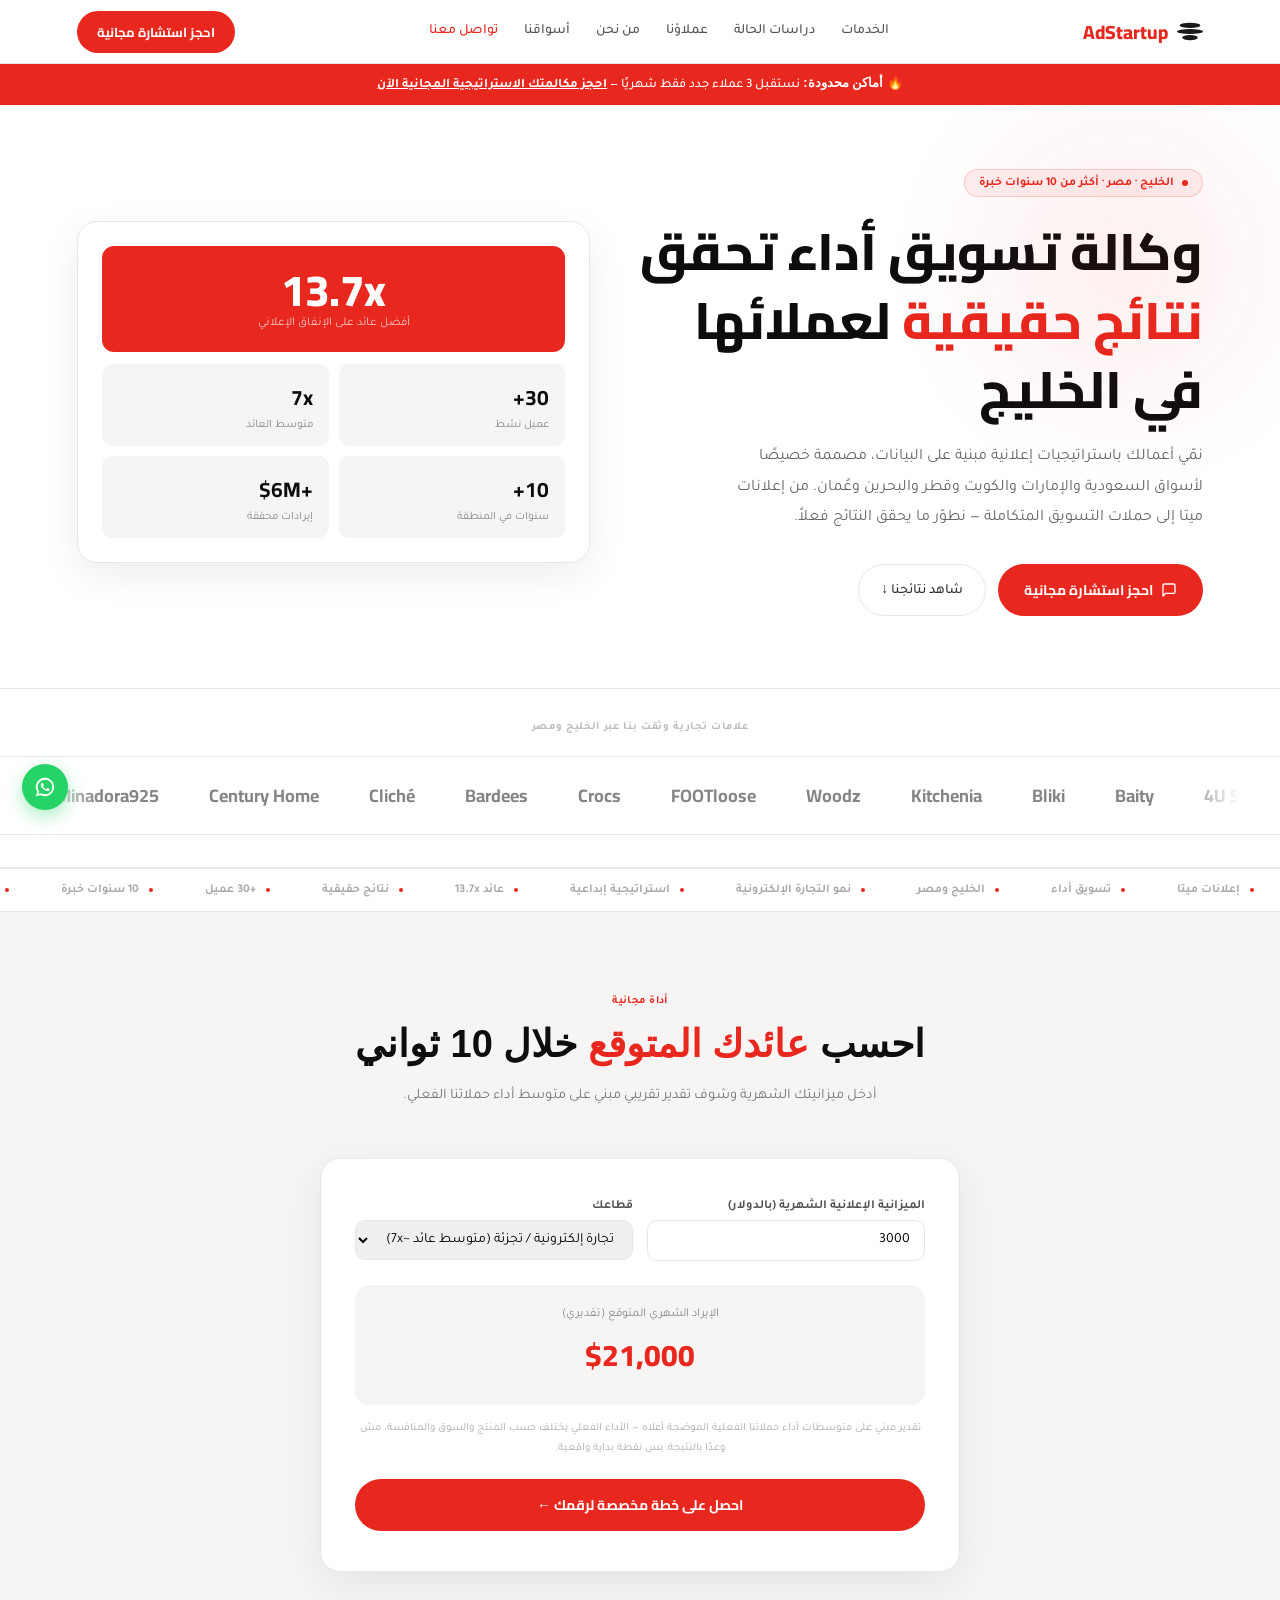
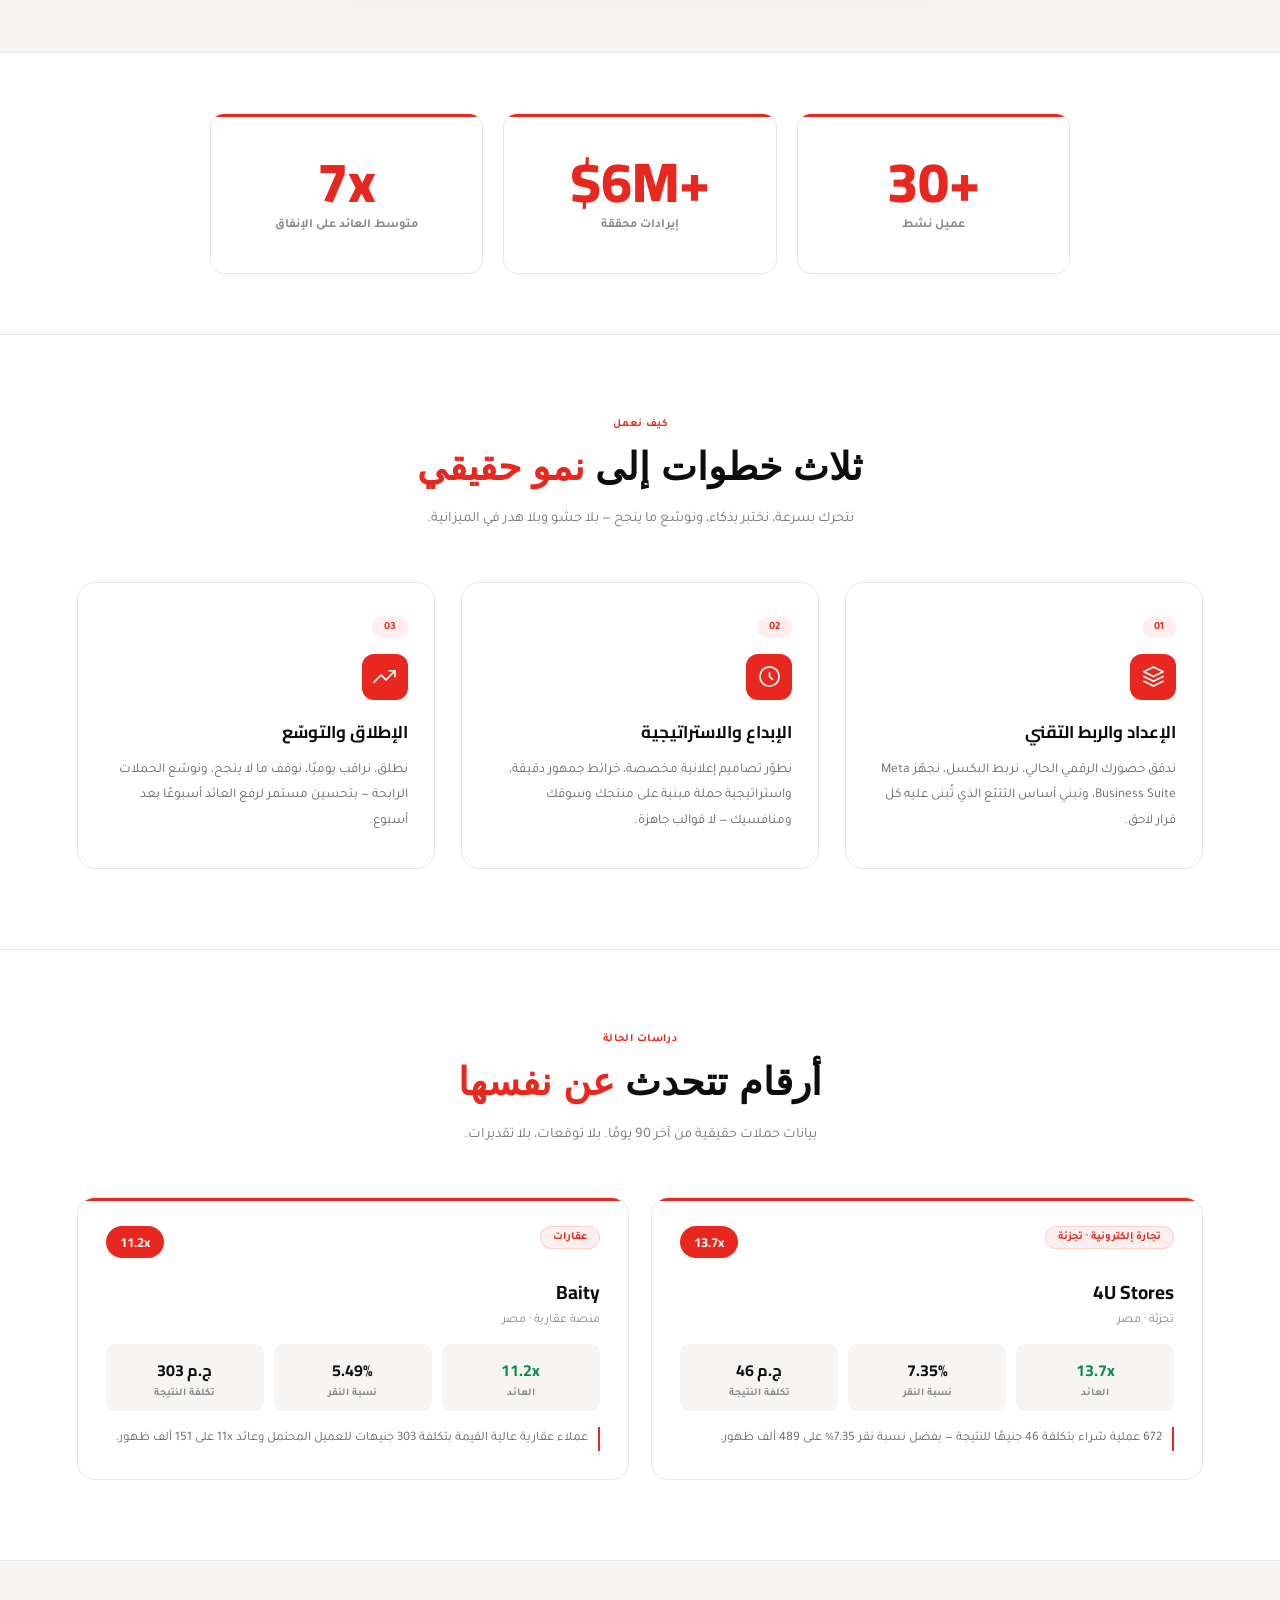
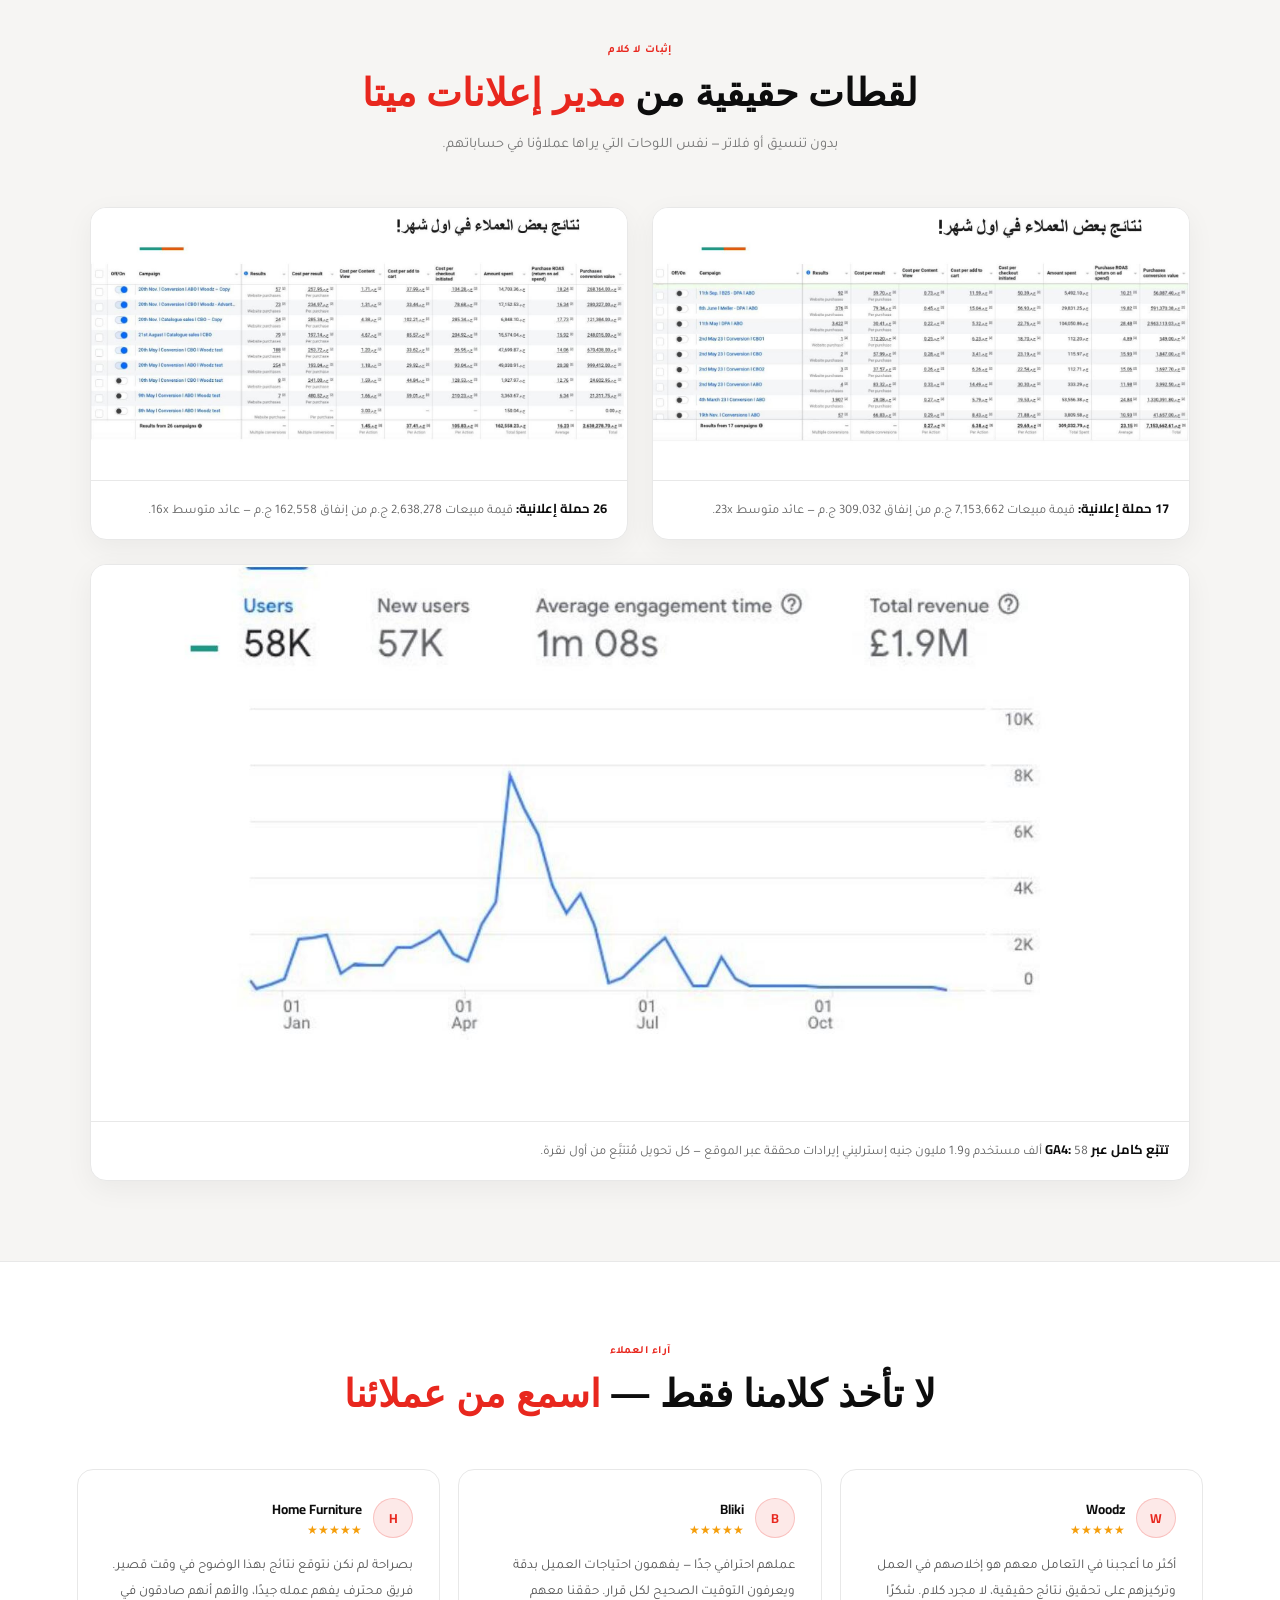
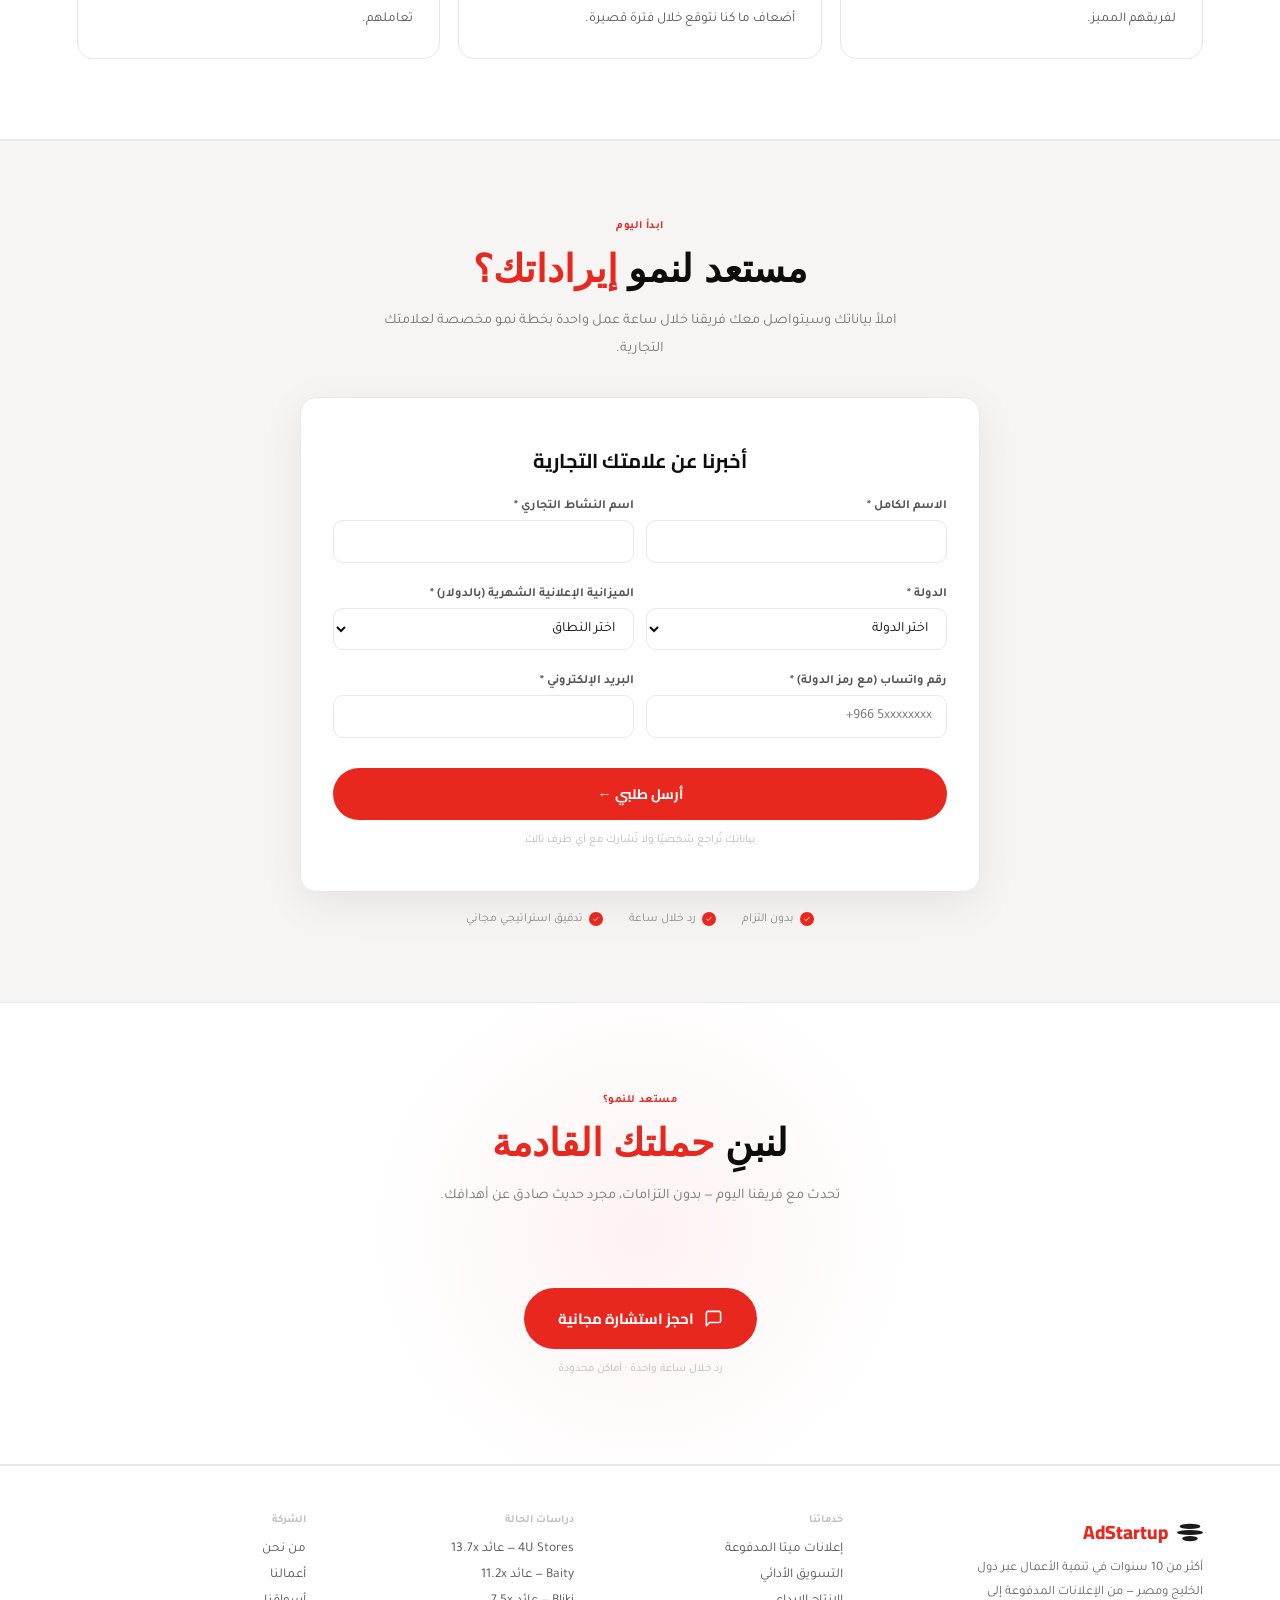
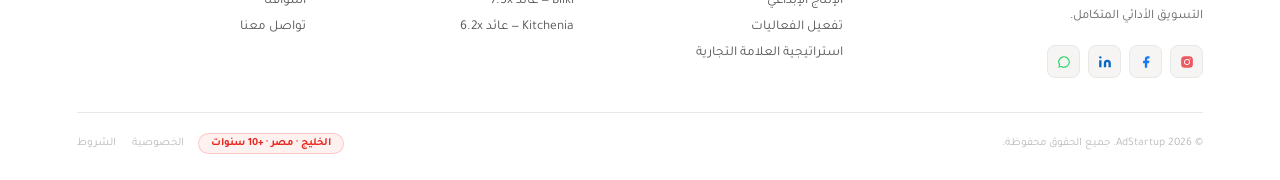
==== commit 9803f455: "Add files via upload" ====
--- a/index.html
+++ b/index.html
@@ -1,6 +1,21 @@
 <!DOCTYPE html>
 <html lang="ar" dir="rtl">
 <head>
+<!-- Google Tag Manager -->
+<script>(function(w,d,s,l,i){w[l]=w[l]||[];w[l].push({'gtm.start':
+new Date().getTime(),event:'gtm.js'});var f=d.getElementsByTagName(s)[0],
+j=d.createElement(s),dl=l!='dataLayer'?'&l='+l:'';j.async=true;j.src=
+'https://www.googletagmanager.com/gtm.js?id='+i+dl;f.parentNode.insertBefore(j,f);
+})(window,document,'script','dataLayer','GTM-M8WR32PK');</script>
+<!-- End Google Tag Manager -->
+<!-- Google tag (gtag.js) -->
+<script async src="https://www.googletagmanager.com/gtag/js?id=G-V58XJ2E5J3"></script>
+<script>
+  window.dataLayer = window.dataLayer || [];
+  function gtag(){dataLayer.push(arguments);}
+  gtag('js', new Date());
+  gtag('config', 'G-V58XJ2E5J3');
+</script>
 <meta charset="UTF-8">
 <meta name="viewport" content="width=device-width, initial-scale=1.0">
 <title>AdStartup — وكالة تسويق أداء لعملاء الخليج ومصر</title>
@@ -13,6 +28,10 @@
 <link rel="stylesheet" href="css/style.css">
 </head>
 <body>
+<!-- Google Tag Manager (noscript) -->
+<noscript><iframe src="https://www.googletagmanager.com/ns.html?id=GTM-M8WR32PK"
+height="0" width="0" style="display:none;visibility:hidden"></iframe></noscript>
+<!-- End Google Tag Manager (noscript) -->
 
 <nav>
   <a href="index.html" class="nav-logo">
@@ -78,8 +97,8 @@
   <p class="logos-label">علامات تجارية وثقت بنا عبر الخليج ومصر</p>
   <div class="logos-strip">
     <div class="logos-track">
-      <span class="logo-item">4U Stores</span><span class="logo-item">Baity</span><span class="logo-item">Bliki</span><span class="logo-item">Kitchenia</span><span class="logo-item">Woodz</span><span class="logo-item">FOOTloose</span><span class="logo-item">Crocs</span><span class="logo-item">Bardees</span><span class="logo-item">Cliché</span><span class="logo-item">Century Home</span><span class="logo-item">Minadora925</span><span class="logo-item">Petasty</span><span class="logo-item">Shewow</span><span class="logo-item">Dates Farm</span>
-      <span class="logo-item">4U Stores</span><span class="logo-item">Baity</span><span class="logo-item">Bliki</span><span class="logo-item">Kitchenia</span><span class="logo-item">Woodz</span><span class="logo-item">FOOTloose</span><span class="logo-item">Crocs</span><span class="logo-item">Bardees</span><span class="logo-item">Cliché</span><span class="logo-item">Century Home</span><span class="logo-item">Minadora925</span><span class="logo-item">Petasty</span><span class="logo-item">Shewow</span><span class="logo-item">Dates Farm</span>
+      <span class="logo-item">4U Stores</span><span class="logo-item">Baity</span><span class="logo-item">Bliki</span><span class="logo-item">Kitchenia</span><span class="logo-item">Woodz</span><span class="logo-item">FOOTloose</span><span class="logo-item">Crocs</span><span class="logo-item">Bardees</span><span class="logo-item">Cliché</span><span class="logo-item">Century Home</span><span class="logo-item">Minadora925</span><span class="logo-item">Petasty</span><span class="logo-item">Shewow</span><span class="logo-item">Dates Farm</span><span class="logo-item">The Wellness Hub</span><span class="logo-item">gabbas</span><span class="logo-item">PIXI</span><span class="logo-item">Mix&amp;Max</span><span class="logo-item">mobz</span><span class="logo-item">HCF</span><span class="logo-item">Bliss</span><span class="logo-item">ANZO</span>
+      <span class="logo-item">4U Stores</span><span class="logo-item">Baity</span><span class="logo-item">Bliki</span><span class="logo-item">Kitchenia</span><span class="logo-item">Woodz</span><span class="logo-item">FOOTloose</span><span class="logo-item">Crocs</span><span class="logo-item">Bardees</span><span class="logo-item">Cliché</span><span class="logo-item">Century Home</span><span class="logo-item">Minadora925</span><span class="logo-item">Petasty</span><span class="logo-item">Shewow</span><span class="logo-item">Dates Farm</span><span class="logo-item">The Wellness Hub</span><span class="logo-item">gabbas</span><span class="logo-item">PIXI</span><span class="logo-item">Mix&amp;Max</span><span class="logo-item">mobz</span><span class="logo-item">HCF</span><span class="logo-item">Bliss</span><span class="logo-item">ANZO</span>
     </div>
   </div>
 </div>
@@ -90,6 +109,36 @@
     <div class="tick"><span class="tick-dot"></span>إعلانات ميتا</div><div class="tick"><span class="tick-dot"></span>تسويق أداء</div><div class="tick"><span class="tick-dot"></span>الخليج ومصر</div><div class="tick"><span class="tick-dot"></span>نمو التجارة الإلكترونية</div><div class="tick"><span class="tick-dot"></span>استراتيجية إبداعية</div><div class="tick"><span class="tick-dot"></span>عائد 13.7x</div><div class="tick"><span class="tick-dot"></span>نتائج حقيقية</div><div class="tick"><span class="tick-dot"></span>+30 عميل</div><div class="tick"><span class="tick-dot"></span>10 سنوات خبرة</div>
   </div>
 </div>
+
+<section class="calc-section">
+  <div class="sh reveal">
+    <div class="sh-eye">أداة مجانية</div>
+    <div class="sh-title">احسب <em>عائدك المتوقع</em> خلال 10 ثواني</div>
+    <div class="sh-sub">أدخل ميزانيتك الشهرية وشوف تقدير تقريبي مبني على متوسط أداء حملاتنا الفعلي.</div>
+  </div>
+  <div class="calc-box reveal">
+    <div class="calc-row">
+      <div class="calc-field">
+        <label>الميزانية الإعلانية الشهرية (بالدولار)</label>
+        <input type="number" id="calcBudget" value="3000" min="200" step="100">
+      </div>
+      <div class="calc-field">
+        <label>قطاعك</label>
+        <select id="calcSector">
+          <option value="7">تجارة إلكترونية / تجزئة (متوسط عائد ~7x)</option>
+          <option value="11">عقارات / خدمات عالية القيمة (متوسط عائد ~11x)</option>
+          <option value="5">أزياء وموضة (متوسط عائد ~5x)</option>
+        </select>
+      </div>
+    </div>
+    <div class="calc-result">
+      <div class="calc-result-label">الإيراد الشهري المتوقع (تقديري)</div>
+      <div class="calc-result-val" id="calcResult">$21,000</div>
+    </div>
+    <div class="calc-note">تقدير مبني على متوسطات أداء حملاتنا الفعلية الموضحة أعلاه — الأداء الفعلي يختلف حسب المنتج والسوق والمنافسة. مش وعدًا بالنتيجة، بس نقطة بداية واقعية.</div>
+    <button class="btn-red lform-submit" style="margin-top:20px" onclick="window.open('https://forms.gle/57zTSvPqAmtgZ2Su8','_blank')">احصل على خطة مخصصة لرقمك ←</button>
+  </div>
+</section>
 
 <section class="stats">
   <div class="stats-grid stagger-children">
@@ -159,6 +208,28 @@
   </div>
 </section>
 
+<section class="proof-section">
+  <div class="sh reveal">
+    <div class="sh-eye">إثبات لا كلام</div>
+    <div class="sh-title">لقطات حقيقية من <em>مدير إعلانات ميتا</em></div>
+    <div class="sh-sub">بدون تنسيق أو فلاتر — نفس اللوحات التي يراها عملاؤنا في حساباتهم.</div>
+  </div>
+  <div class="proof-grid stagger-children">
+    <div class="proof-card">
+      <img src="assets/proof-4ustores.jpg" alt="نتائج حملة حقيقية من مدير إعلانات ميتا لعميل تجزئة">
+      <div class="proof-cap"><strong>17 حملة إعلانية:</strong> قيمة مبيعات 7,153,662 ج.م من إنفاق 309,032 ج.م — عائد متوسط 23x.</div>
+    </div>
+    <div class="proof-card">
+      <img src="assets/proof-woodz.jpg" alt="نتائج حملة حقيقية من مدير إعلانات ميتا لعميل أثاث">
+      <div class="proof-cap"><strong>26 حملة إعلانية:</strong> قيمة مبيعات 2,638,278 ج.م من إنفاق 162,558 ج.م — عائد متوسط 16x.</div>
+    </div>
+    <div class="proof-card proof-full">
+      <img src="assets/proof-ga4.jpg" alt="لوحة تحليلات Google Analytics 4 حقيقية لأحد العملاء">
+      <div class="proof-cap"><strong>تتبّع كامل عبر GA4:</strong> 58 ألف مستخدم و1.9 مليون جنيه إسترليني إيرادات محققة عبر الموقع — كل تحويل مُتتبَّع من أول نقرة.</div>
+    </div>
+  </div>
+</section>
+
 <section class="testi">
   <div class="sh reveal">
     <div class="sh-eye">آراء العملاء</div>
@@ -179,11 +250,42 @@
       <div class="sh-sub">املأ بياناتك وسيتواصل معك فريقنا خلال ساعة عمل واحدة بخطة نمو مخصصة لعلامتك التجارية.</div>
     </div>
     <div class="lead-box">
-      <div class="lead-icon"><svg viewBox="0 0 24 24" fill="none" stroke="var(--red)" stroke-width="1.8" stroke-linecap="round" stroke-linejoin="round"><path d="M21 15a2 2 0 01-2 2H7l-4 4V5a2 2 0 012-2h14a2 2 0 012 2z"/></svg></div>
-      <div class="lead-box-title">أخبرنا عن علامتك التجارية</div>
-      <div class="lead-box-desc">يستغرق دقيقتين فقط. نراجع كل طلب شخصيًا ونتواصل معك خلال ساعة بخطة نمو مخصصة.</div>
-      <a href="https://forms.gle/57zTSvPqAmtgZ2Su8" target="_blank" rel="noopener" class="btn-red" style="padding:15px 32px;font-size:15px">افتح نموذج الاستشارة المجانية ←</a>
-      <div style="font-size:11.5px;color:#bbb;margin-top:14px">يفتح في نافذة جديدة · بدون أي التزام</div>
+      <div class="lead-box-title" style="margin-bottom:20px">أخبرنا عن علامتك التجارية</div>
+      <form class="lform" action="https://formspree.io/f/xppwdpnq" method="POST">
+        <input type="hidden" name="_subject" value="طلب استشارة جديد من موقع AdStartup">
+        <input type="hidden" name="_next" value="https://ad-startup.com/thank-you.html">
+        <div class="lform-row">
+          <div class="lform-field"><label>الاسم الكامل *</label><input type="text" name="الاسم" required></div>
+          <div class="lform-field"><label>اسم النشاط التجاري *</label><input type="text" name="النشاط_التجاري" required></div>
+        </div>
+        <div class="lform-row">
+          <div class="lform-field">
+            <label>الدولة *</label>
+            <select name="الدولة" required>
+              <option value="">اختر الدولة</option>
+              <option>السعودية</option><option>الإمارات</option><option>الكويت</option>
+              <option>قطر</option><option>البحرين</option><option>عُمان</option>
+              <option>مصر</option><option>دولة أخرى</option>
+            </select>
+          </div>
+          <div class="lform-field">
+            <label>الميزانية الإعلانية الشهرية (بالدولار) *</label>
+            <select name="الميزانية_الشهرية" required>
+              <option value="">اختر النطاق</option>
+              <option>أقل من $1,000</option>
+              <option>$1,000 – $3,000</option>
+              <option>$3,000 – $10,000</option>
+              <option>أكثر من $10,000</option>
+            </select>
+          </div>
+        </div>
+        <div class="lform-row">
+          <div class="lform-field"><label>رقم واتساب (مع رمز الدولة) *</label><input type="tel" name="واتساب" placeholder="+966 5xxxxxxxx" required></div>
+          <div class="lform-field"><label>البريد الإلكتروني *</label><input type="email" name="email" required></div>
+        </div>
+        <button type="submit" class="btn-red lform-submit">أرسل طلبي ←</button>
+      </form>
+      <div style="font-size:11.5px;color:#bbb;margin-top:14px">بياناتك تُراجع شخصيًا ولا تُشارك مع أي طرف ثالث</div>
     </div>
     <div class="lead-trust">
       <div class="lt"><div class="lt-icon"><svg viewBox="0 0 24 24"><polyline points="20 6 9 17 4 12"/></svg></div>بدون التزام</div>
@@ -215,6 +317,7 @@
       </a>
       <div class="fb-desc">أكثر من 10 سنوات في تنمية الأعمال عبر دول الخليج ومصر — من الإعلانات المدفوعة إلى التسويق الأدائي المتكامل.</div>
       <div class="fb-social">
+        <a class="fb-s" href="https://www.instagram.com/adstart_up/" target="_blank" title="انستغرام"><svg width="14" height="14" viewBox="0 0 24 24" fill="none"><defs><linearGradient id="igg" x1="0" y1="24" x2="24" y2="0"><stop offset="0" stop-color="#FFDC80"/><stop offset=".3" stop-color="#FCAF45"/><stop offset=".6" stop-color="#E1306C"/><stop offset="1" stop-color="#833AB4"/></linearGradient></defs><rect x="2" y="2" width="20" height="20" rx="6" fill="url(#igg)"/><circle cx="12" cy="12" r="4.5" fill="none" stroke="#fff" stroke-width="1.6"/><circle cx="17.2" cy="6.8" r="1.1" fill="#fff"/></svg></a>
         <a class="fb-s" href="https://www.facebook.com/profile.php?id=100075846233919" target="_blank" title="فيسبوك"><svg width="14" height="14" viewBox="0 0 24 24" fill="none"><path d="M18 2h-3a5 5 0 00-5 5v3H7v4h3v8h4v-8h3l1-4h-4V7a1 1 0 011-1h3z" fill="#1877F2"/></svg></a>
         <a class="fb-s" href="https://www.linkedin.com/company/adstartup" target="_blank" title="لينكدإن"><svg width="14" height="14" viewBox="0 0 24 24" fill="none"><path d="M16 8a6 6 0 016 6v7h-4v-7a2 2 0 00-2-2 2 2 0 00-2 2v7h-4v-7a6 6 0 016-6z" fill="#0A66C2"/><rect x="2" y="9" width="4" height="12" fill="#0A66C2"/><circle cx="4" cy="4" r="2" fill="#0A66C2"/></svg></a>
         <a class="fb-s" href="https://wa.me/201144988882" target="_blank" title="واتساب"><svg width="14" height="14" viewBox="0 0 24 24" fill="#25D366"><path d="M12 2a10 10 0 00-8.5 15.3L2 22l4.8-1.4A10 10 0 1012 2zm0 18a8 8 0 01-4.1-1.1l-.3-.2-3 .9.9-2.9-.2-.3A8 8 0 1112 20z"/></svg></a>
--- a/css/style.css
+++ b/css/style.css
@@ -0,0 +1,332 @@
+/* AdStartup — shared stylesheet (RTL / Arabic) */
+:root{
+  --red:#E8271E;--redd:#C01E16;--redl:rgba(232,39,30,.08);
+  --blk:#0D0D0D;--wht:#fff;--gray:#f6f5f3;--muted:#888;--border:#e8e8e8;
+}
+*{box-sizing:border-box;margin:0;padding:0}
+html{scroll-behavior:smooth}
+body{font-family:'Tajawal',sans-serif;background:#fff;color:var(--blk);overflow-x:hidden;text-align:right}
+h1,h2,h3,.brand,.logo-item{font-family:'Cairo',sans-serif}
+a{text-decoration:none;color:inherit}
+ul{list-style:none}
+
+/* ── NAV ── */
+nav{position:sticky;top:0;z-index:100;background:rgba(255,255,255,.95);backdrop-filter:blur(12px);border-bottom:1px solid var(--border);padding:0 6vw;display:flex;align-items:center;justify-content:space-between;height:64px}
+.nav-logo{display:flex;align-items:center;gap:9px}
+.nav-logo-text{font-family:'Cairo',sans-serif;font-size:19px;font-weight:800;color:var(--red);direction:ltr}
+.nav-links{display:flex;align-items:center;gap:26px}
+.nav-links a{font-size:14px;font-weight:500;color:#555;transition:color .15s}
+.nav-links a:hover,.nav-links a[aria-current="page"]{color:var(--red)}
+.nav-cta{display:inline-flex;align-items:center;gap:7px;background:var(--red);color:#fff;font-family:'Cairo',sans-serif;font-size:13px;font-weight:700;padding:9px 20px;border-radius:100px;transition:background .18s,transform .15s;border:none;cursor:pointer}
+.nav-cta:hover{background:var(--redd);transform:translateY(-1px)}
+.nav-burger{display:none;background:none;border:none;cursor:pointer;padding:6px}
+.nav-burger svg{width:24px;height:24px;stroke:var(--blk);stroke-width:2;fill:none;stroke-linecap:round}
+.nav-mobile{display:none;flex-direction:column;background:#fff;border-bottom:1px solid var(--border);padding:8px 6vw 18px}
+.nav-mobile.open{display:flex}
+.nav-mobile a{padding:12px 0;font-size:15px;font-weight:500;color:#333;border-bottom:1px solid var(--border)}
+.nav-mobile a:last-child{border-bottom:none}
+
+/* ── SCROLL ANIMATIONS ── */
+.reveal{opacity:0;transform:translateY(28px);transition:opacity .6s cubic-bezier(.22,1,.36,1),transform .6s cubic-bezier(.22,1,.36,1)}
+.reveal.visible{opacity:1;transform:translateY(0)}
+.reveal-side{opacity:0;transform:translateX(24px);transition:opacity .6s cubic-bezier(.22,1,.36,1),transform .6s cubic-bezier(.22,1,.36,1)}
+.reveal-side.visible{opacity:1;transform:translateX(0)}
+.stagger-children>*{opacity:0;transform:translateY(22px);transition:opacity .5s cubic-bezier(.22,1,.36,1),transform .5s cubic-bezier(.22,1,.36,1)}
+.stagger-children.visible>*:nth-child(1){opacity:1;transform:translateY(0);transition-delay:.05s}
+.stagger-children.visible>*:nth-child(2){opacity:1;transform:translateY(0);transition-delay:.13s}
+.stagger-children.visible>*:nth-child(3){opacity:1;transform:translateY(0);transition-delay:.21s}
+.stagger-children.visible>*:nth-child(4){opacity:1;transform:translateY(0);transition-delay:.29s}
+.stagger-children.visible>*:nth-child(5){opacity:1;transform:translateY(0);transition-delay:.37s}
+.stagger-children.visible>*:nth-child(6){opacity:1;transform:translateY(0);transition-delay:.45s}
+.stagger-children.visible>*:nth-child(7){opacity:1;transform:translateY(0);transition-delay:.53s}
+.stagger-children.visible>*:nth-child(8){opacity:1;transform:translateY(0);transition-delay:.61s}
+
+/* ── HERO ── */
+.hero{background:#fff;padding:64px 6vw 72px;display:grid;grid-template-columns:1.1fr 1fr;gap:48px;align-items:center;position:relative;overflow:hidden;border-bottom:1px solid var(--border)}
+.hero::after{content:'';position:absolute;top:-80px;inset-inline-start:-80px;width:480px;height:480px;background:radial-gradient(circle,rgba(232,39,30,.07) 0%,transparent 68%);pointer-events:none}
+.eyebrow{display:inline-flex;align-items:center;gap:8px;font-size:12px;font-weight:600;color:var(--red);background:rgba(232,39,30,.07);padding:6px 14px;border-radius:100px;border:1px solid rgba(232,39,30,.18);margin-bottom:20px}
+.eyebrow-dot{width:6px;height:6px;border-radius:50%;background:var(--red);animation:blink 1.8s infinite}
+@keyframes blink{0%,100%{opacity:1}50%{opacity:.3}}
+.hero h1{font-size:clamp(30px,4vw,52px);font-weight:800;line-height:1.35;letter-spacing:0;margin-bottom:18px}
+.hero h1 em{font-style:normal;color:var(--red)}
+.hero-sub{font-size:16px;color:#666;line-height:1.9;max-width:480px;margin-bottom:30px}
+.hero-actions{display:flex;gap:12px;flex-wrap:wrap}
+.btn-red{display:inline-flex;align-items:center;gap:8px;background:var(--red);color:#fff;font-family:'Cairo',sans-serif;font-size:14px;font-weight:700;padding:13px 26px;border-radius:100px;transition:background .18s,transform .15s;cursor:pointer;border:none}
+.btn-red:hover{background:var(--redd);transform:translateY(-1px)}
+.btn-ghost{display:inline-flex;align-items:center;gap:6px;border:1.5px solid var(--border);color:#333;font-size:14px;font-weight:500;padding:12px 22px;border-radius:100px;transition:border-color .18s,color .18s}
+.btn-ghost:hover{border-color:var(--red);color:var(--red)}
+.metrics-card{background:#fff;border:1px solid var(--border);border-radius:20px;padding:24px;box-shadow:0 12px 40px rgba(0,0,0,.07)}
+.mc-top{background:var(--red);border-radius:12px;padding:22px 24px;margin-bottom:12px;text-align:center}
+.mc-big{font-family:'Cairo',sans-serif;font-size:44px;font-weight:800;color:#fff;line-height:1;direction:ltr}
+.mc-lbl{font-size:12px;color:rgba(255,255,255,.75);margin-top:4px}
+.mc-grid{display:grid;grid-template-columns:1fr 1fr;gap:10px}
+.mc-cell{background:var(--gray);border-radius:10px;padding:14px 16px}
+.mc-val{font-family:'Cairo',sans-serif;font-size:21px;font-weight:700;color:var(--blk);direction:ltr;display:block}
+.mc-sub{font-size:11.5px;color:var(--muted);margin-top:2px}
+
+/* ── URGENCY BAR ── */
+.urgency-bar{background:var(--red);padding:11px 6vw;text-align:center;font-size:13px;color:#fff;font-weight:500}
+.urgency-bar strong{font-weight:800}
+.urgency-bar a{text-decoration:underline;cursor:pointer;font-weight:700}
+
+/* ── LOGO SCROLL / TICKER ── */
+.logos-wrap{background:#fff;padding:32px 0;overflow:hidden;border-bottom:1px solid var(--border)}
+.logos-label{text-align:center;font-size:11px;letter-spacing:.06em;color:#bbb;margin-bottom:22px;font-weight:600}
+.logos-strip{position:relative;overflow:hidden;border-top:1px solid #ececec;border-bottom:1px solid #ececec;padding:22px 0}
+.logos-strip::before,.logos-strip::after{content:'';position:absolute;top:0;bottom:0;width:100px;z-index:2;pointer-events:none}
+.logos-strip::before{inset-inline-start:0;background:linear-gradient(to var(--dir-end,left),#fff 40%,transparent)}
+.logos-strip::after{inset-inline-end:0;background:linear-gradient(to var(--dir-start,right),#fff 40%,transparent)}
+.logos-track{display:flex;align-items:center;gap:50px;width:max-content;animation:as-scroll 32s linear infinite}
+.logos-strip:hover .logos-track{animation-play-state:paused}
+@keyframes as-scroll{0%{transform:translateX(0)}100%{transform:translateX(50%)}}
+.logo-item{font-size:18px;font-weight:700;white-space:nowrap;opacity:.5;filter:grayscale(100%);transition:opacity .3s,filter .3s;direction:ltr}
+.logo-item:hover{opacity:1;filter:grayscale(0%)}
+.ticker{background:#fff;padding:14px 0;overflow:hidden;border-top:1px solid var(--border);border-bottom:1px solid var(--border)}
+.ticker-inner{display:flex;animation:scroll 22s linear infinite;width:max-content}
+.tick{display:flex;align-items:center;gap:10px;padding:0 26px;font-size:12px;color:#aaa;white-space:nowrap;font-weight:600}
+.tick-dot{width:4px;height:4px;border-radius:50%;background:var(--red);flex-shrink:0}
+@keyframes scroll{0%{transform:translateX(0)}100%{transform:translateX(50%)}}
+
+/* ── STATS ── */
+.stats{background:#fff;padding:60px 6vw;border-bottom:1px solid var(--border)}
+.stats-grid{display:grid;grid-template-columns:repeat(3,1fr);gap:20px;max-width:860px;margin:0 auto}
+.stat{background:#fff;border:1px solid var(--border);border-radius:14px;padding:40px 22px;text-align:center;position:relative;overflow:hidden;transition:transform .2s,box-shadow .2s}
+.stat::before{content:'';position:absolute;top:0;inset-inline-start:0;inset-inline-end:0;height:3px;background:var(--red)}
+.stat:hover{transform:translateY(-3px);box-shadow:0 14px 44px rgba(0,0,0,.06)}
+.stat-n{font-family:'Cairo',sans-serif;font-size:clamp(36px,4.6vw,56px);font-weight:800;color:var(--red);line-height:1;direction:ltr}
+.stat-l{font-size:12.5px;color:var(--muted);margin-top:8px;font-weight:600}
+
+/* ── SECTION HEADER ── */
+.sh{text-align:center;margin-bottom:48px}
+.sh-eye{display:inline-block;font-size:11px;letter-spacing:.04em;color:var(--red);font-weight:700;margin-bottom:10px}
+.sh-title{font-size:clamp(24px,3.2vw,38px);font-weight:800;line-height:1.4}
+.sh-title em{font-style:normal;color:var(--red)}
+.sh-sub{font-size:14.5px;color:#777;margin-top:12px;line-height:1.9;max-width:520px;margin-inline:auto}
+
+/* ── HOW IT WORKS ── */
+.how{padding:80px 6vw;background:#fff;border-bottom:1px solid var(--border)}
+.steps{display:grid;grid-template-columns:repeat(3,1fr);gap:26px}
+.step{background:#fff;border-radius:18px;padding:34px 26px;border:1px solid var(--border);transition:transform .2s,box-shadow .2s}
+.step:hover{transform:translateY(-4px);box-shadow:0 14px 44px rgba(0,0,0,.08)}
+.step-n{font-size:11px;font-weight:700;color:var(--red);background:rgba(232,39,30,.08);padding:4px 12px;border-radius:100px;display:inline-block;margin-bottom:16px;direction:ltr}
+.step-icon{width:46px;height:46px;background:var(--red);border-radius:12px;display:flex;align-items:center;justify-content:center;margin-bottom:16px}
+.step-icon svg{width:23px;height:23px;stroke:#fff;fill:none;stroke-width:1.8;stroke-linecap:round;stroke-linejoin:round}
+.step-title{font-family:'Cairo',sans-serif;font-size:17px;font-weight:700;margin-bottom:10px}
+.step-desc{font-size:13.5px;color:#666;line-height:1.9}
+
+/* ── CASE / SERVICE CARDS ── */
+.grid-2{display:grid;grid-template-columns:repeat(2,1fr);gap:22px}
+.cc,.svc-card,.cs-card{border:1px solid var(--border);border-radius:18px;transition:transform .2s,box-shadow .2s,border-color .2s;position:relative;overflow:hidden;background:#fff}
+.cc{padding:28px}
+.cc::before,.svc-card::before{content:'';position:absolute;top:0;inset-inline-start:0;inset-inline-end:0;height:3px;background:var(--red)}
+.cc:hover,.cs-card:hover{transform:translateY(-3px);box-shadow:0 14px 44px rgba(0,0,0,.08);border-color:rgba(232,39,30,.25)}
+.cc-top{display:flex;justify-content:space-between;align-items:flex-start;margin-bottom:16px;gap:8px}
+.cc-tag{font-size:11px;color:var(--red);background:rgba(232,39,30,.07);padding:4px 12px;border-radius:100px;border:1px solid rgba(232,39,30,.15);font-weight:600}
+.cc-roas{font-family:'Cairo',sans-serif;font-size:13px;font-weight:700;color:#fff;background:var(--red);padding:4px 14px;border-radius:100px;white-space:nowrap;direction:ltr}
+.cc-name{font-family:'Cairo',sans-serif;font-size:19px;font-weight:700;margin-bottom:3px}
+.cc-ind{font-size:12.5px;color:var(--muted);margin-bottom:16px}
+.cc-metrics{display:grid;grid-template-columns:repeat(3,1fr);gap:10px;margin-bottom:16px}
+.cm{background:var(--gray);border-radius:9px;padding:11px 13px;text-align:center}
+.cm-val{font-family:'Cairo',sans-serif;font-size:16px;font-weight:700;direction:ltr;display:block}
+.cm-val.g{color:#0a8a4a}
+.cm-lbl{font-size:10.5px;color:var(--muted);margin-top:2px;font-weight:600}
+.cc-note{font-size:13px;color:#666;line-height:1.8;border-inline-start:2px solid var(--red);padding-inline-start:10px}
+
+/* ── CASE STUDIES FULL PAGE ── */
+.cs-header{background:var(--red);padding:26px 26px 22px;position:relative}
+.cs-roas-big{font-family:'Cairo',sans-serif;font-size:46px;font-weight:800;color:#fff;line-height:1;direction:ltr}
+.cs-roas-label{font-size:12px;color:rgba(255,255,255,.75);margin-top:4px}
+.cs-badge{position:absolute;top:18px;inset-inline-start:18px;font-size:10.5px;background:rgba(255,255,255,.15);color:#fff;padding:4px 12px;border-radius:100px}
+.cs-body{padding:26px}
+.cs-name{font-family:'Cairo',sans-serif;font-size:21px;font-weight:700;margin-bottom:3px}
+.cs-ind{font-size:12.5px;color:var(--muted);margin-bottom:18px}
+.cs-stats{display:grid;grid-template-columns:repeat(3,1fr);gap:10px;margin-bottom:18px}
+.cs-stat{background:var(--gray);border-radius:9px;padding:12px;text-align:center}
+.cs-stat-val{font-family:'Cairo',sans-serif;font-size:17px;font-weight:700;color:var(--blk);direction:ltr;display:block}
+.cs-stat-val.g{color:#0a8a4a}
+.cs-stat-lbl{font-size:10.5px;color:var(--muted);margin-top:2px;font-weight:600}
+.cs-note{font-size:13px;color:#555;line-height:1.85;border-inline-start:2px solid var(--red);padding-inline-start:12px;margin-bottom:16px}
+.cs-approach{font-size:13px;color:#666;line-height:1.85}
+.cs-approach strong{color:var(--blk);font-weight:700}
+.cta-row{margin-top:44px;background:var(--gray);border-radius:18px;padding:38px;text-align:center}
+.cta-row h3{font-family:'Cairo',sans-serif;font-size:22px;font-weight:700;margin-bottom:10px}
+.cta-row p{font-size:14px;color:#666;margin-bottom:22px}
+
+/* ── TESTIMONIALS ── */
+.testi{padding:80px 6vw;background:#fff;border-bottom:1px solid var(--border)}
+.tgrid{display:grid;grid-template-columns:repeat(3,1fr);gap:18px}
+.tc{background:#fff;border-radius:16px;padding:26px;border:1px solid var(--border);transition:transform .2s,box-shadow .2s;position:relative}
+.tc:hover{transform:translateY(-3px);box-shadow:0 10px 36px rgba(0,0,0,.07)}
+.tc-head{display:flex;align-items:center;gap:11px;margin-bottom:14px}
+.tc-av{width:40px;height:40px;border-radius:50%;background:rgba(232,39,30,.1);border:1px solid rgba(232,39,30,.2);display:flex;align-items:center;justify-content:center;font-family:'Cairo',sans-serif;font-size:13px;font-weight:700;color:var(--red);flex-shrink:0}
+.tc-name{font-family:'Cairo',sans-serif;font-size:13.5px;font-weight:700}
+.tc-stars{color:#f59e0b;font-size:12px;margin-top:1px;direction:ltr}
+.tc-body{font-size:13.5px;color:#555;line-height:1.95}
+
+/* ── LEAD FORM SECTION ── */
+.lead-mid{padding:76px 6vw;background:var(--gray);border-top:1px solid var(--border);border-bottom:1px solid var(--border)}
+.lead-mid-inner{max-width:680px;margin:0 auto;text-align:center}
+.lead-mid-inner .sh{margin-bottom:34px}
+.lead-box{background:#fff;border:1px solid var(--border);border-radius:16px;padding:44px 32px;box-shadow:0 12px 44px rgba(0,0,0,.07);text-align:center}
+.lead-icon{width:60px;height:60px;border-radius:16px;background:var(--redl);border:1px solid rgba(232,39,30,.2);display:flex;align-items:center;justify-content:center;margin:0 auto 18px}
+.lead-icon svg{width:26px;height:26px;stroke:var(--red);fill:none;stroke-width:1.8;stroke-linecap:round;stroke-linejoin:round}
+.lead-box-title{font-family:'Cairo',sans-serif;font-size:20px;font-weight:700;margin-bottom:10px}
+.lead-box-desc{font-size:14px;color:#666;line-height:1.9;max-width:400px;margin:0 auto 26px}
+.lead-trust{display:flex;justify-content:center;gap:26px;margin-top:20px;flex-wrap:wrap}
+.lt{display:flex;align-items:center;gap:6px;font-size:12px;color:#888}
+.lt-icon{width:14px;height:14px;background:var(--red);border-radius:50%;display:flex;align-items:center;justify-content:center;flex-shrink:0}
+.lt-icon svg{width:8px;height:8px;stroke:#fff;fill:none;stroke-width:2.5}
+
+/* ── CTA ── */
+.cta{padding:88px 6vw;background:#fff;text-align:center;position:relative;overflow:hidden;border-bottom:1px solid var(--border)}
+.cta::before{content:'';position:absolute;top:50%;left:50%;transform:translate(-50%,-50%);width:560px;height:560px;background:radial-gradient(circle,rgba(232,39,30,.06) 0%,transparent 68%);pointer-events:none}
+.cta .sh-title,.cta .sh-sub{position:relative;z-index:1}
+.cta-btn{position:relative;z-index:1;display:inline-flex;align-items:center;gap:10px;background:var(--red);color:#fff;font-family:'Cairo',sans-serif;font-size:15px;font-weight:700;padding:16px 34px;border-radius:100px;margin-top:30px;transition:background .18s,transform .15s,box-shadow .2s;cursor:pointer;border:none}
+.cta-btn:hover{background:var(--redd);transform:translateY(-2px);box-shadow:0 10px 32px rgba(232,39,30,.3)}
+.cta-note{position:relative;z-index:1;font-size:11.5px;color:#bbb;margin-top:14px}
+
+/* ── FLOATING CONTACT BUTTONS ── */
+.ig-float{position:fixed;bottom:22px;left:22px;z-index:200;width:58px;height:58px;border-radius:50%;background:linear-gradient(45deg,#833AB4,#E1306C,#FCAF45,#FFDC80);display:flex;align-items:center;justify-content:center;box-shadow:0 8px 24px rgba(225,48,108,.4);transition:transform .15s}
+.ig-float:hover{transform:scale(1.08)}
+.ig-float svg{width:28px;height:28px}
+.wa-float{position:fixed;bottom:90px;left:22px;z-index:200;width:46px;height:46px;border-radius:50%;background:#25D366;display:flex;align-items:center;justify-content:center;box-shadow:0 6px 18px rgba(37,211,102,.4);transition:transform .15s}
+.wa-float:hover{transform:scale(1.08)}
+.wa-float svg{width:22px;height:22px;fill:#fff}
+
+/* ── FOOTER ── */
+footer{background:#fff;border-top:1px solid var(--border);padding:48px 6vw 26px}
+.ft{display:grid;grid-template-columns:1.4fr 1fr 1fr 1fr;gap:40px;padding-bottom:34px;border-bottom:1px solid var(--border)}
+.fb-logo{display:flex;align-items:center;gap:9px;margin-bottom:7px}
+.fb-logo-text{font-family:'Cairo',sans-serif;font-size:19px;font-weight:800;color:var(--red);direction:ltr}
+.fb-desc{font-size:13px;color:#666;line-height:1.85;margin-bottom:16px;max-width:230px}
+.fb-social{display:flex;gap:8px}
+.fb-s{width:33px;height:33px;border-radius:8px;background:var(--gray);border:1px solid var(--border);display:flex;align-items:center;justify-content:center;transition:background .18s}
+.fb-s:hover{background:var(--border)}
+.fc h4{font-size:11px;color:#c0c0c0;margin-bottom:14px;font-weight:700}
+.fc a{display:block;font-size:13.5px;color:#555;margin-bottom:9px;transition:color .15s}
+.fc a:hover{color:var(--red)}
+.fb-bottom{display:flex;justify-content:space-between;align-items:center;flex-wrap:wrap;gap:12px;padding-top:20px}
+.fb-copy{font-size:11.5px;color:#bbb}
+.fb-badge{font-size:11px;background:rgba(232,39,30,.06);color:var(--red);padding:3px 12px;border-radius:100px;border:1px solid rgba(232,39,30,.2);font-weight:600}
+.fb-legal{display:flex;gap:16px}
+.fb-legal a{font-size:11.5px;color:#bbb;transition:color .15s}
+.fb-legal a:hover{color:var(--red)}
+
+/* ── INNER PAGES ── */
+.page-hero{padding:64px 6vw 52px;border-bottom:1px solid var(--border);background:#fff;position:relative;overflow:hidden}
+.page-hero::after{content:'';position:absolute;top:-60px;inset-inline-start:-60px;width:320px;height:320px;background:radial-gradient(circle,rgba(232,39,30,.06) 0%,transparent 68%);pointer-events:none}
+.page-hero-eye{font-size:11px;color:var(--red);font-weight:700;margin-bottom:12px}
+.page-hero h1{font-family:'Cairo',sans-serif;font-size:clamp(26px,3.6vw,44px);font-weight:800;line-height:1.4;max-width:680px}
+.page-hero h1 em{font-style:normal;color:var(--red)}
+.page-hero p{font-size:15px;color:#666;line-height:1.9;max-width:600px;margin-top:16px}
+.page-body{padding:64px 6vw;max-width:1100px;margin:0 auto}
+
+.svc-card{padding:34px}
+.svc-icon{width:52px;height:52px;background:var(--redl);border-radius:14px;display:flex;align-items:center;justify-content:center;margin-bottom:18px}
+.svc-icon svg{width:26px;height:26px;stroke:var(--red);fill:none;stroke-width:1.8;stroke-linecap:round;stroke-linejoin:round}
+.svc-name{font-family:'Cairo',sans-serif;font-size:19px;font-weight:700;margin-bottom:10px}
+.svc-desc{font-size:13.5px;color:#666;line-height:1.9;margin-bottom:16px}
+.svc-list li{font-size:12.5px;color:#555;display:flex;align-items:center;gap:8px;margin-bottom:6px}
+.svc-list li::before{content:'';width:5px;height:5px;border-radius:50%;background:var(--red);flex-shrink:0}
+.svc-cta{display:inline-flex;align-items:center;gap:6px;font-size:12.5px;font-weight:700;color:var(--red);margin-top:18px}
+
+.about-grid{display:grid;grid-template-columns:1fr 1fr;gap:52px;align-items:center;margin-bottom:64px}
+.about-text h2{font-family:'Cairo',sans-serif;font-size:28px;font-weight:700;margin-bottom:16px;line-height:1.5}
+.about-text h2 em{font-style:normal;color:var(--red)}
+.about-text p{font-size:14.5px;color:#555;line-height:1.95;margin-bottom:14px}
+.about-stats{display:grid;grid-template-columns:repeat(2,1fr);gap:14px}
+.ab-stat{background:var(--gray);border-radius:14px;padding:22px;text-align:center}
+.ab-stat-n{font-family:'Cairo',sans-serif;font-size:32px;font-weight:800;color:var(--red);direction:ltr}
+.ab-stat-l{font-size:11.5px;color:var(--muted);margin-top:4px;font-weight:600}
+.about-values{display:grid;grid-template-columns:repeat(3,1fr);gap:18px;margin-bottom:56px}
+.av{border:1px solid var(--border);border-radius:14px;padding:26px}
+.av-num{font-family:'Cairo',sans-serif;font-size:11px;font-weight:700;color:var(--red);margin-bottom:12px;direction:ltr;display:block}
+.av-title{font-family:'Cairo',sans-serif;font-size:16px;font-weight:700;margin-bottom:8px}
+.av-desc{font-size:13px;color:#666;line-height:1.85}
+
+.mena-grid{display:grid;grid-template-columns:repeat(3,1fr);gap:18px;margin-bottom:48px}
+.mena-card{border:1px solid var(--border);border-radius:14px;padding:22px;transition:transform .2s,border-color .2s}
+.mena-card:hover{transform:translateY(-3px);border-color:rgba(232,39,30,.3)}
+.mena-flag{font-size:30px;margin-bottom:10px}
+.mena-country{font-family:'Cairo',sans-serif;font-size:16px;font-weight:700;margin-bottom:4px}
+.mena-detail{font-size:12.5px;color:#666;line-height:1.8}
+.mena-primary{border-color:rgba(232,39,30,.35);background:rgba(232,39,30,.02)}
+
+.contact-grid{display:grid;grid-template-columns:1fr 1.2fr;gap:52px;align-items:start}
+.contact-info h2{font-family:'Cairo',sans-serif;font-size:26px;font-weight:700;margin-bottom:16px;line-height:1.5}
+.contact-info h2 em{font-style:normal;color:var(--red)}
+.contact-info p{font-size:14px;color:#555;line-height:1.9;margin-bottom:26px}
+.contact-items{display:flex;flex-direction:column;gap:16px;margin-bottom:30px}
+.ci{display:flex;align-items:center;gap:14px}
+.ci-icon{width:42px;height:42px;border-radius:11px;background:var(--redl);border:1px solid rgba(232,39,30,.15);display:flex;align-items:center;justify-content:center;flex-shrink:0}
+.ci-icon svg{width:18px;height:18px;stroke:var(--red);fill:none;stroke-width:1.8;stroke-linecap:round;stroke-linejoin:round}
+.ci-label{font-size:11.5px;color:var(--muted);font-weight:600}
+.ci-val{font-size:14px;font-weight:500;color:var(--blk);margin-top:2px}
+.contact-form-wrap{background:var(--gray);border-radius:20px;padding:46px 34px;box-shadow:0 12px 44px rgba(0,0,0,.07);text-align:center;display:flex;flex-direction:column;align-items:center;min-height:380px;justify-content:center}
+
+.clients-grid{display:grid;grid-template-columns:repeat(4,1fr);gap:16px;margin-bottom:48px}
+.cl-card{border:1px solid var(--border);border-radius:14px;padding:20px;text-align:center;transition:all .18s}
+.cl-card:hover{border-color:var(--red);background:rgba(232,39,30,.02)}
+.cl-name{font-family:'Cairo',sans-serif;font-size:15px;font-weight:700;margin-bottom:6px;direction:ltr}
+.cl-cat{font-size:11.5px;color:var(--muted);font-weight:600}
+
+.legal-body{padding:64px 6vw;max-width:760px;margin:0 auto}
+.legal-body h2{font-family:'Cairo',sans-serif;font-size:22px;font-weight:700;margin:34px 0 12px}
+.legal-body h2:first-child{margin-top:0}
+.legal-body p{font-size:14px;color:#555;line-height:1.95;margin-bottom:14px}
+.legal-body ul{padding-inline-start:20px;margin-bottom:14px}
+.legal-body li{font-size:14px;color:#555;line-height:1.95;margin-bottom:6px;list-style:disc}
+
+.back-btn{display:inline-flex;align-items:center;gap:6px;font-size:13px;color:#888;margin-bottom:30px;transition:color .15s;border:none;background:none}
+.back-btn:hover{color:var(--red)}
+.back-btn svg{width:14px;height:14px;stroke:currentColor;fill:none;stroke-width:2;stroke-linecap:round;stroke-linejoin:round;transform:scaleX(-1)}
+
+/* ── LEAD FORM FIELDS ── */
+.lform{text-align:right}
+.lform-row{display:grid;grid-template-columns:1fr 1fr;gap:12px;margin-bottom:12px}
+.lform-field{margin-bottom:12px;text-align:right}
+.lform label{display:block;font-size:12.5px;font-weight:600;color:#555;margin-bottom:6px}
+.lform input,.lform select,.lform textarea{width:100%;border:1.5px solid var(--border);border-radius:10px;padding:12px 14px;font-family:'Tajawal',sans-serif;font-size:14px;color:var(--blk);background:#fff;text-align:right}
+.lform input:focus,.lform select:focus,.lform textarea:focus{outline:none;border-color:var(--red)}
+.lform textarea{resize:vertical;min-height:80px}
+.lform-submit{width:100%;justify-content:center;margin-top:6px}
+@media(max-width:600px){.lform-row{grid-template-columns:1fr}}
+
+/* ── PROOF SCREENSHOTS ── */
+.proof-section{padding:80px 6vw;background:var(--gray);border-bottom:1px solid var(--border)}
+.proof-grid{display:grid;grid-template-columns:1fr 1fr;gap:24px;max-width:1100px;margin:0 auto}
+.proof-card{background:#fff;border:1px solid var(--border);border-radius:16px;overflow:hidden;box-shadow:0 8px 28px rgba(0,0,0,.05)}
+.proof-card img{width:100%;display:block}
+.proof-cap{padding:16px 20px;font-size:13px;color:#666;line-height:1.8;border-top:1px solid var(--border)}
+.proof-cap strong{color:var(--blk);font-family:'Cairo',sans-serif}
+.proof-full{grid-column:1/-1}
+
+/* ── FAQ ── */
+.faq{padding:80px 6vw;background:#fff;border-bottom:1px solid var(--border)}
+.faq-list{max-width:760px;margin:0 auto}
+.faq-item{border:1px solid var(--border);border-radius:14px;padding:22px 24px;margin-bottom:14px}
+.faq-q{font-family:'Cairo',sans-serif;font-size:15.5px;font-weight:700;margin-bottom:10px;display:flex;align-items:center;gap:10px}
+.faq-q::before{content:'؟';width:26px;height:26px;border-radius:50%;background:var(--redl);color:var(--red);display:flex;align-items:center;justify-content:center;font-size:14px;flex-shrink:0}
+.faq-a{font-size:13.5px;color:#666;line-height:1.95;padding-inline-start:36px}
+
+/* ── ROAS CALCULATOR (LEAD MAGNET) ── */
+.calc-section{padding:80px 6vw;background:var(--gray);border-bottom:1px solid var(--border)}
+.calc-box{max-width:640px;margin:0 auto;background:#fff;border:1px solid var(--border);border-radius:20px;padding:40px 34px;box-shadow:0 12px 44px rgba(0,0,0,.07)}
+.calc-row{display:grid;grid-template-columns:1fr 1fr;gap:14px;margin-bottom:18px}
+.calc-field label{display:block;font-size:12.5px;font-weight:600;color:#555;margin-bottom:6px}
+.calc-field select,.calc-field input{width:100%;border:1.5px solid var(--border);border-radius:10px;padding:11px 14px;font-family:'Tajawal',sans-serif;font-size:14px;text-align:right}
+.calc-result{margin-top:24px;background:var(--gray);border-radius:14px;padding:22px;text-align:center}
+.calc-result-label{font-size:12px;color:var(--muted);margin-bottom:6px}
+.calc-result-val{font-family:'Cairo',sans-serif;font-size:30px;font-weight:800;color:var(--red);direction:ltr}
+.calc-note{font-size:11px;color:#aaa;margin-top:14px;line-height:1.8;text-align:center}
+
+/* ── RESPONSIVE ── */
+@media(max-width:860px){
+  .hero{grid-template-columns:1fr;padding:44px 5vw 48px}
+  .hero-right{display:none}
+  .stats-grid,.steps,.grid-2,.tgrid{grid-template-columns:1fr}
+  .ft{grid-template-columns:1fr 1fr}
+  .about-grid,.contact-grid,.mena-grid,.clients-grid,.about-values{grid-template-columns:1fr}
+  .nav-links{display:none}
+  .nav-burger{display:block}
+}
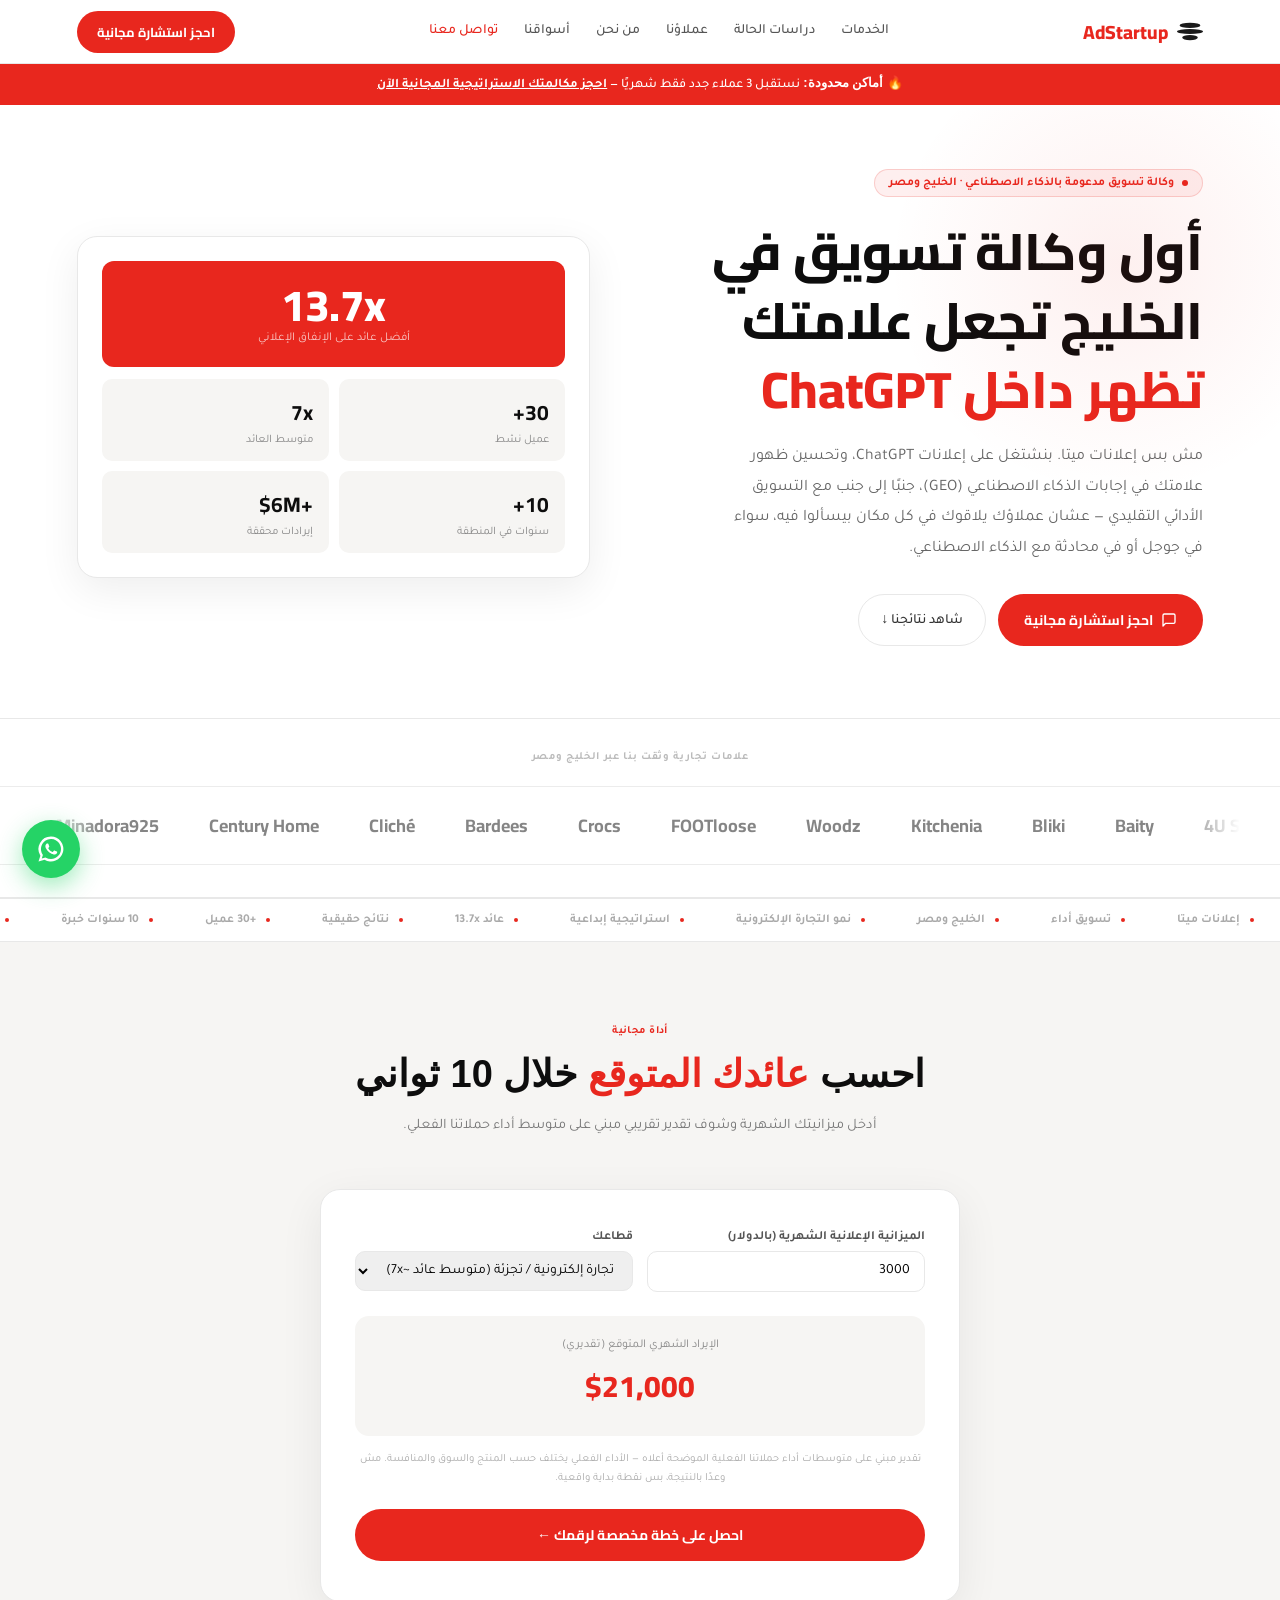
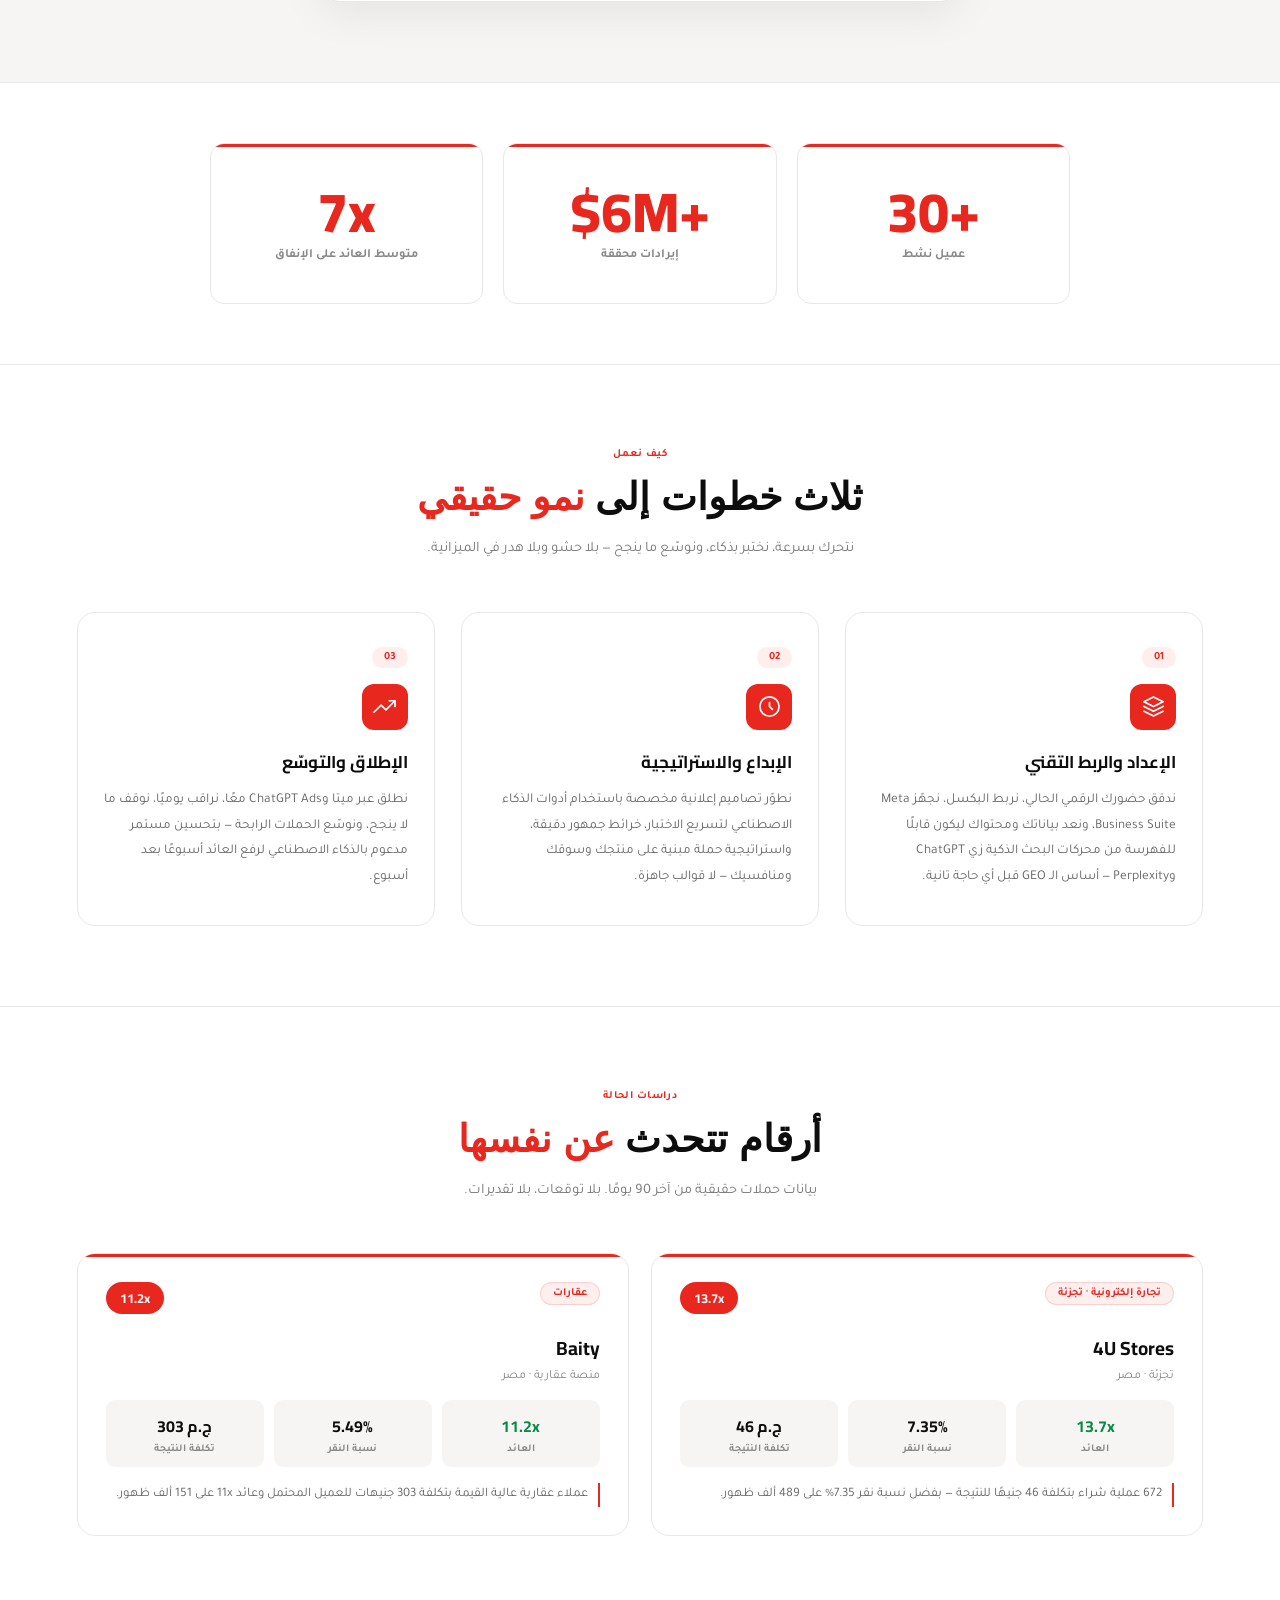
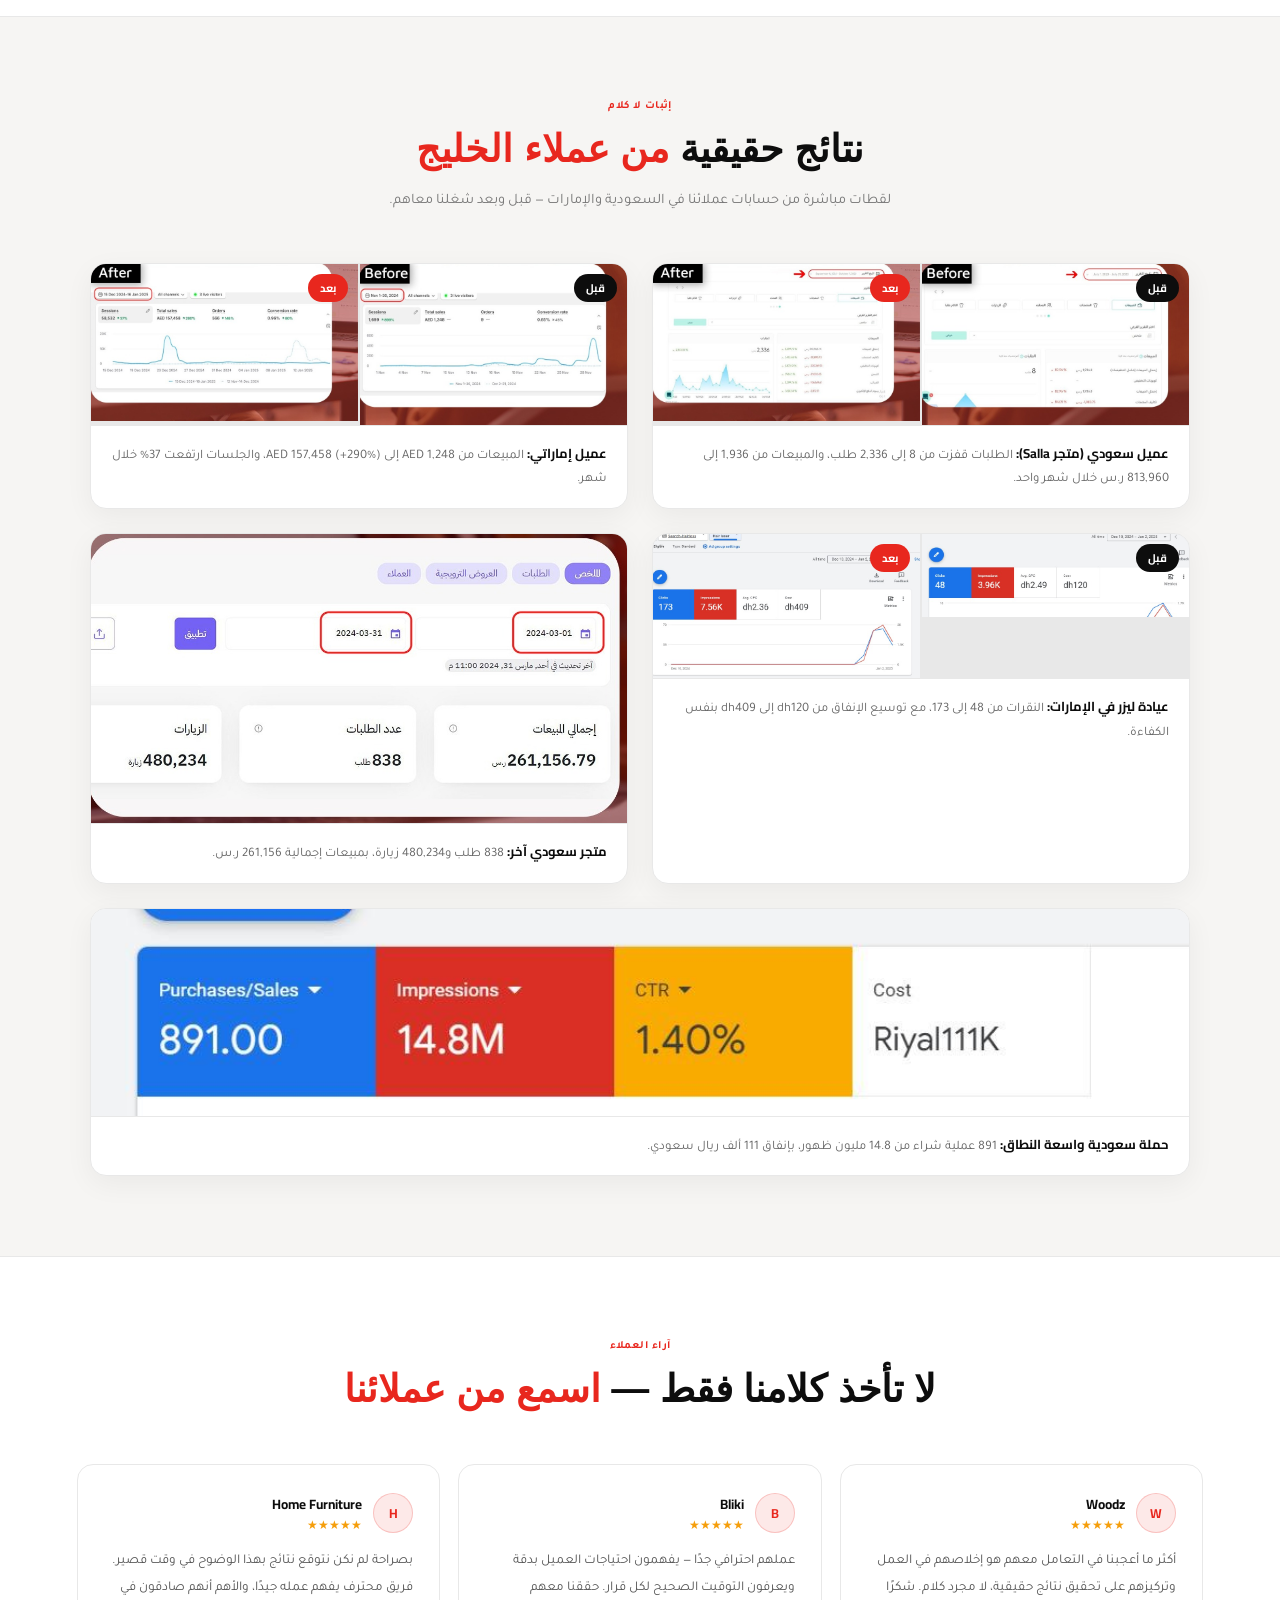
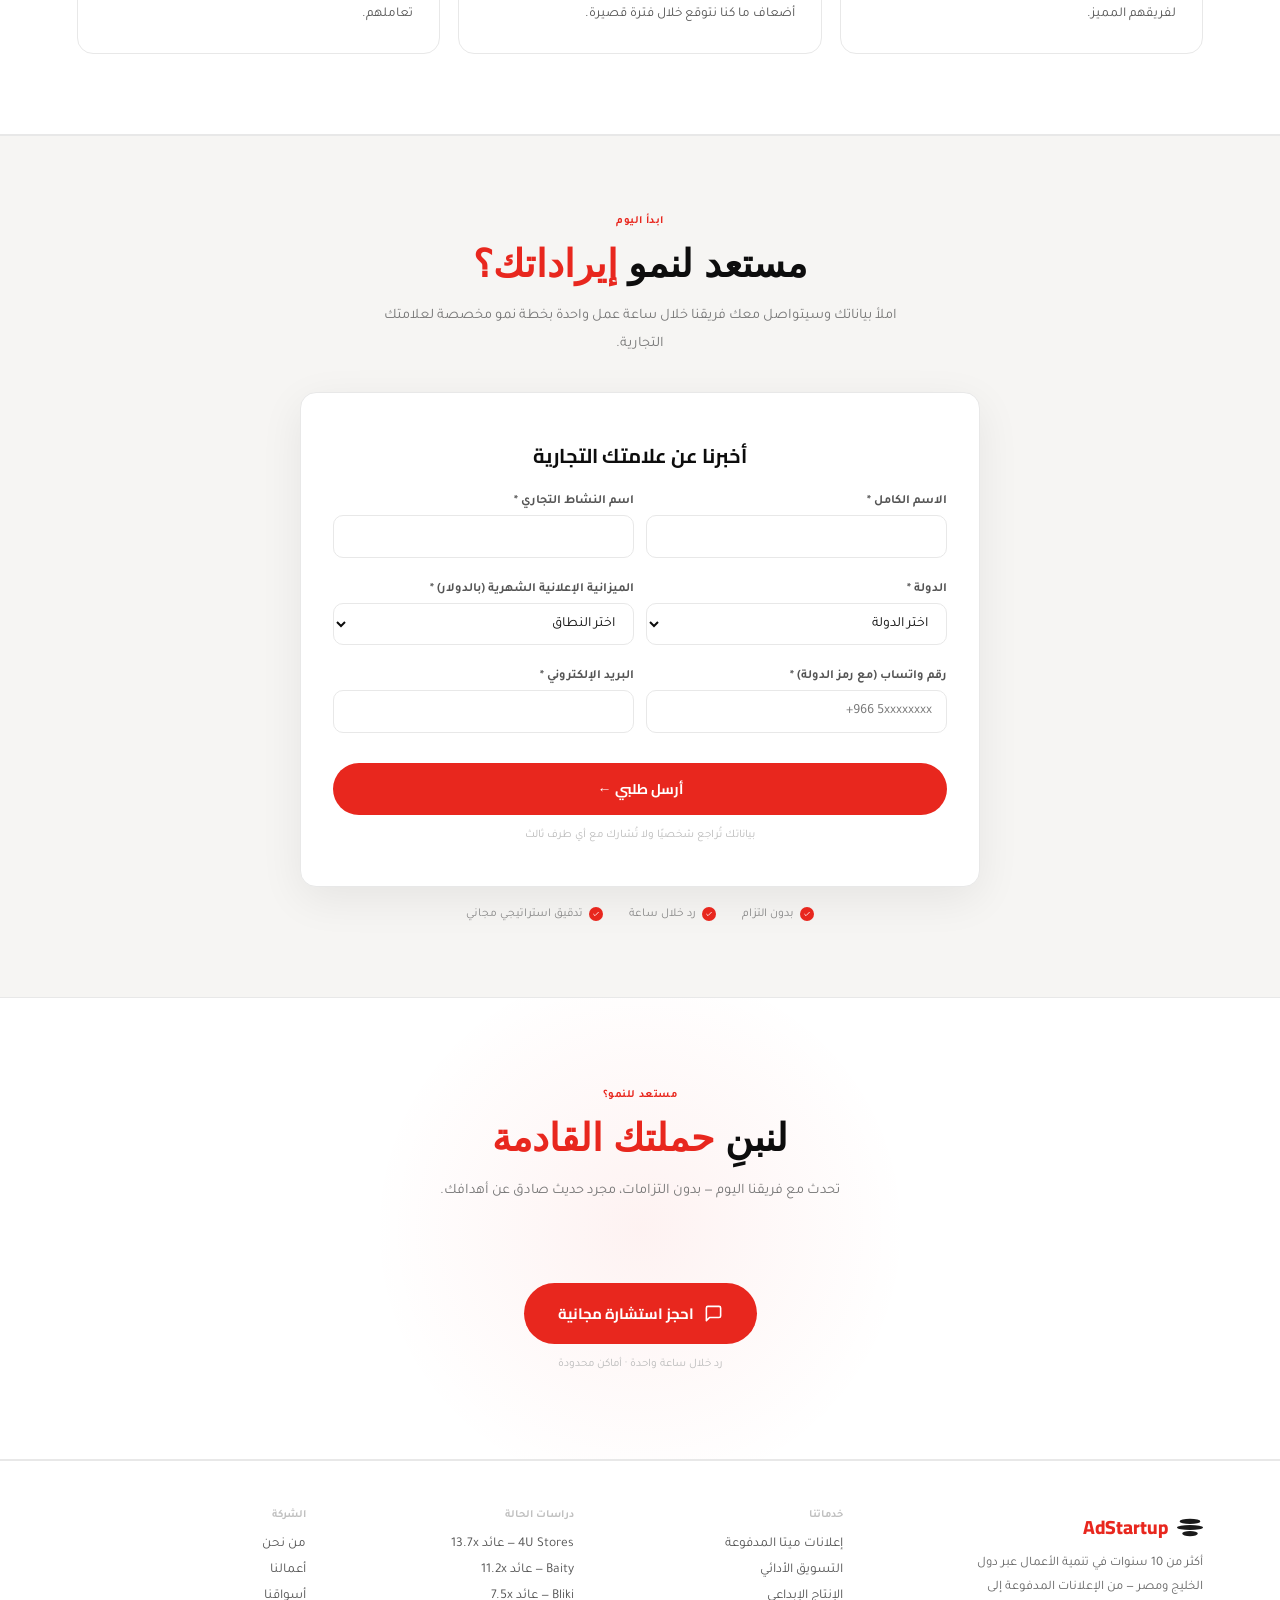
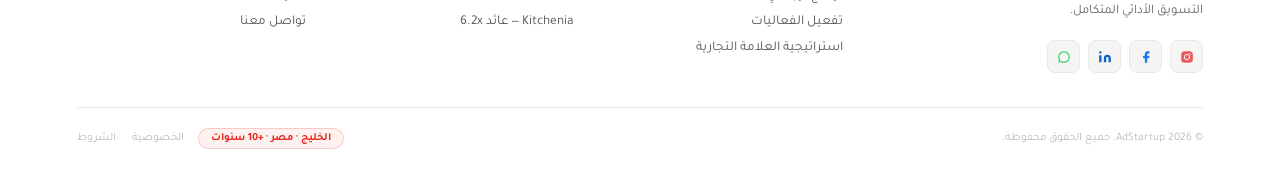
==== commit ea0d51bc: "Add files via upload" ====
--- a/index.html
+++ b/index.html
@@ -18,8 +18,8 @@
 </script>
 <meta charset="UTF-8">
 <meta name="viewport" content="width=device-width, initial-scale=1.0">
-<title>AdStartup — وكالة تسويق أداء لعملاء الخليج ومصر</title>
-<meta name="description" content="وكالة تسويق أداء متخصصة في إعلانات ميتا ونمو التجارة الإلكترونية لعملاء دول الخليج ومصر. عائد إعلاني يصل إلى 13.7x. احجز استشارة مجانية.">
+<title>AdStartup — وكالة تسويق رقمي بالذكاء الاصطناعي | ChatGPT Ads & GEO</title>
+<meta name="description" content="أول وكالة تسويق رقمي في الخليج تدمج الذكاء الاصطناعي في كل حملة — من إعلانات ChatGPT إلى تحسين الظهور في محركات البحث الذكية (GEO) وإعلانات ميتا. عائد إعلاني يصل إلى 13.7x.">
 <link rel="canonical" href="https://ad-startup.com/">
 <meta property="og:title" content="AdStartup — وكالة تسويق أداء لعملاء الخليج ومصر">
 <meta property="og:description" content="نتائج حقيقية عبر إعلانات ميتا والتسويق الأدائي — أكثر من 10 سنوات خبرة في السوق الخليجي والمصري.">
@@ -66,9 +66,9 @@
 
 <section class="hero">
   <div class="reveal-side">
-    <div class="eyebrow"><span class="eyebrow-dot"></span>الخليج · مصر · أكثر من 10 سنوات خبرة</div>
-    <h1>وكالة تسويق أداء تحقق <em>نتائج حقيقية</em> لعملائها في الخليج</h1>
-    <p class="hero-sub">نمّي أعمالك باستراتيجيات إعلانية مبنية على البيانات، مصممة خصيصًا لأسواق السعودية والإمارات والكويت وقطر والبحرين وعُمان. من إعلانات ميتا إلى حملات التسويق المتكاملة — نطوّر ما يحقق النتائج فعلاً.</p>
+    <div class="eyebrow"><span class="eyebrow-dot"></span>وكالة تسويق مدعومة بالذكاء الاصطناعي · الخليج ومصر</div>
+    <h1>أول وكالة تسويق في الخليج تجعل علامتك <em>تظهر داخل ChatGPT</em></h1>
+    <p class="hero-sub">مش بس إعلانات ميتا. بنشتغل على إعلانات ChatGPT، وتحسين ظهور علامتك في إجابات الذكاء الاصطناعي (GEO)، جنبًا إلى جنب مع التسويق الأدائي التقليدي — عشان عملاؤك يلاقوك في كل مكان بيسألوا فيه، سواء في جوجل أو في محادثة مع الذكاء الاصطناعي.</p>
     <div class="hero-actions">
       <button class="btn-red" onclick="window.open('https://forms.gle/57zTSvPqAmtgZ2Su8','_blank')">
         <svg width="16" height="16" viewBox="0 0 24 24" fill="none" stroke="currentColor" stroke-width="2" stroke-linecap="round" stroke-linejoin="round"><path d="M21 15a2 2 0 01-2 2H7l-4 4V5a2 2 0 012-2h14a2 2 0 012 2z"/></svg>
@@ -159,19 +159,19 @@
       <div class="step-n">01</div>
       <div class="step-icon"><svg viewBox="0 0 24 24"><path d="M12 2L2 7l10 5 10-5-10-5z"/><path d="M2 17l10 5 10-5"/><path d="M2 12l10 5 10-5"/></svg></div>
       <div class="step-title">الإعداد والربط التقني</div>
-      <div class="step-desc">ندقق حضورك الرقمي الحالي، نربط البكسل، نجهّز Meta Business Suite، ونبني أساس التتبّع الذي تُبنى عليه كل قرار لاحق.</div>
+      <div class="step-desc">ندقق حضورك الرقمي الحالي، نربط البكسل، نجهّز Meta Business Suite، ونعد بياناتك ومحتواك ليكون قابلًا للفهرسة من محركات البحث الذكية زي ChatGPT وPerplexity — أساس الـ GEO قبل أي حاجة تانية.</div>
     </div>
     <div class="step">
       <div class="step-n">02</div>
       <div class="step-icon"><svg viewBox="0 0 24 24"><circle cx="12" cy="12" r="10"/><path d="M12 8v4l3 3"/></svg></div>
       <div class="step-title">الإبداع والاستراتيجية</div>
-      <div class="step-desc">نطوّر تصاميم إعلانية مخصصة، خرائط جمهور دقيقة، واستراتيجية حملة مبنية على منتجك وسوقك ومنافسيك — لا قوالب جاهزة.</div>
+      <div class="step-desc">نطوّر تصاميم إعلانية مخصصة باستخدام أدوات الذكاء الاصطناعي لتسريع الاختبار، خرائط جمهور دقيقة، واستراتيجية حملة مبنية على منتجك وسوقك ومنافسيك — لا قوالب جاهزة.</div>
     </div>
     <div class="step">
       <div class="step-n">03</div>
       <div class="step-icon"><svg viewBox="0 0 24 24"><polyline points="23 6 13.5 15.5 8.5 10.5 1 18"/><polyline points="17 6 23 6 23 12"/></svg></div>
       <div class="step-title">الإطلاق والتوسّع</div>
-      <div class="step-desc">نطلق، نراقب يوميًا، نوقف ما لا ينجح، ونوسّع الحملات الرابحة — بتحسين مستمر لرفع العائد أسبوعًا بعد أسبوع.</div>
+      <div class="step-desc">نطلق عبر ميتا وChatGPT Ads معًا، نراقب يوميًا، نوقف ما لا ينجح، ونوسّع الحملات الرابحة — بتحسين مستمر مدعوم بالذكاء الاصطناعي لرفع العائد أسبوعًا بعد أسبوع.</div>
     </div>
   </div>
 </section>
@@ -211,21 +211,38 @@
 <section class="proof-section">
   <div class="sh reveal">
     <div class="sh-eye">إثبات لا كلام</div>
-    <div class="sh-title">لقطات حقيقية من <em>مدير إعلانات ميتا</em></div>
-    <div class="sh-sub">بدون تنسيق أو فلاتر — نفس اللوحات التي يراها عملاؤنا في حساباتهم.</div>
+    <div class="sh-title">نتائج حقيقية <em>من عملاء الخليج</em></div>
+    <div class="sh-sub">لقطات مباشرة من حسابات عملائنا في السعودية والإمارات — قبل وبعد شغلنا معاهم.</div>
   </div>
   <div class="proof-grid stagger-children">
     <div class="proof-card">
-      <img src="assets/proof-4ustores.jpg" alt="نتائج حملة حقيقية من مدير إعلانات ميتا لعميل تجزئة">
-      <div class="proof-cap"><strong>17 حملة إعلانية:</strong> قيمة مبيعات 7,153,662 ج.م من إنفاق 309,032 ج.م — عائد متوسط 23x.</div>
+      <div class="compare-grid">
+        <div class="compare-half"><span class="compare-tag">قبل</span><img src="assets/gcc/salla-before.jpg" alt="لوحة متجر سعودي قبل التسويق"></div>
+        <div class="compare-half"><span class="compare-tag compare-tag-after">بعد</span><img src="assets/gcc/salla-after.jpg" alt="لوحة متجر سعودي بعد التسويق"></div>
+      </div>
+      <div class="proof-cap"><strong>عميل سعودي (متجر Salla):</strong> الطلبات قفزت من 8 إلى 2,336 طلب، والمبيعات من 1,936 إلى 813,960 ر.س خلال شهر واحد.</div>
     </div>
     <div class="proof-card">
-      <img src="assets/proof-woodz.jpg" alt="نتائج حملة حقيقية من مدير إعلانات ميتا لعميل أثاث">
-      <div class="proof-cap"><strong>26 حملة إعلانية:</strong> قيمة مبيعات 2,638,278 ج.م من إنفاق 162,558 ج.م — عائد متوسط 16x.</div>
+      <div class="compare-grid">
+        <div class="compare-half"><span class="compare-tag">قبل</span><img src="assets/gcc/ga4-before.jpg" alt="لوحة تحليلات إماراتية قبل التسويق"></div>
+        <div class="compare-half"><span class="compare-tag compare-tag-after">بعد</span><img src="assets/gcc/ga4-after.jpg" alt="لوحة تحليلات إماراتية بعد التسويق"></div>
+      </div>
+      <div class="proof-cap"><strong>عميل إماراتي:</strong> المبيعات من AED 1,248 إلى AED 157,458 (+290%)، والجلسات ارتفعت 37% خلال شهر.</div>
+    </div>
+    <div class="proof-card">
+      <div class="compare-grid">
+        <div class="compare-half"><span class="compare-tag">قبل</span><img src="assets/gcc/hairlaser-before.jpg" alt="حملة عيادة إماراتية قبل التوسيع"></div>
+        <div class="compare-half"><span class="compare-tag compare-tag-after">بعد</span><img src="assets/gcc/hairlaser-after.jpg" alt="حملة عيادة إماراتية بعد التوسيع"></div>
+      </div>
+      <div class="proof-cap"><strong>عيادة ليزر في الإمارات:</strong> النقرات من 48 إلى 173، مع توسيع الإنفاق من dh120 إلى dh409 بنفس الكفاءة.</div>
+    </div>
+    <div class="proof-card">
+      <img src="assets/gcc/salla-dashboard.jpg" alt="لوحة متجر سعودي على منصة Salla">
+      <div class="proof-cap"><strong>متجر سعودي آخر:</strong> 838 طلب و480,234 زيارة، بمبيعات إجمالية 261,156 ر.س.</div>
     </div>
     <div class="proof-card proof-full">
-      <img src="assets/proof-ga4.jpg" alt="لوحة تحليلات Google Analytics 4 حقيقية لأحد العملاء">
-      <div class="proof-cap"><strong>تتبّع كامل عبر GA4:</strong> 58 ألف مستخدم و1.9 مليون جنيه إسترليني إيرادات محققة عبر الموقع — كل تحويل مُتتبَّع من أول نقرة.</div>
+      <img src="assets/gcc/bigcampaign.jpg" alt="حملة إعلانية سعودية واسعة النطاق">
+      <div class="proof-cap"><strong>حملة سعودية واسعة النطاق:</strong> 891 عملية شراء من 14.8 مليون ظهور، بإنفاق 111 ألف ريال سعودي.</div>
     </div>
   </div>
 </section>
@@ -320,7 +337,7 @@
         <a class="fb-s" href="https://www.instagram.com/adstart_up/" target="_blank" title="انستغرام"><svg width="14" height="14" viewBox="0 0 24 24" fill="none"><defs><linearGradient id="igg" x1="0" y1="24" x2="24" y2="0"><stop offset="0" stop-color="#FFDC80"/><stop offset=".3" stop-color="#FCAF45"/><stop offset=".6" stop-color="#E1306C"/><stop offset="1" stop-color="#833AB4"/></linearGradient></defs><rect x="2" y="2" width="20" height="20" rx="6" fill="url(#igg)"/><circle cx="12" cy="12" r="4.5" fill="none" stroke="#fff" stroke-width="1.6"/><circle cx="17.2" cy="6.8" r="1.1" fill="#fff"/></svg></a>
         <a class="fb-s" href="https://www.facebook.com/profile.php?id=100075846233919" target="_blank" title="فيسبوك"><svg width="14" height="14" viewBox="0 0 24 24" fill="none"><path d="M18 2h-3a5 5 0 00-5 5v3H7v4h3v8h4v-8h3l1-4h-4V7a1 1 0 011-1h3z" fill="#1877F2"/></svg></a>
         <a class="fb-s" href="https://www.linkedin.com/company/adstartup" target="_blank" title="لينكدإن"><svg width="14" height="14" viewBox="0 0 24 24" fill="none"><path d="M16 8a6 6 0 016 6v7h-4v-7a2 2 0 00-2-2 2 2 0 00-2 2v7h-4v-7a6 6 0 016-6z" fill="#0A66C2"/><rect x="2" y="9" width="4" height="12" fill="#0A66C2"/><circle cx="4" cy="4" r="2" fill="#0A66C2"/></svg></a>
-        <a class="fb-s" href="https://wa.me/201144988882" target="_blank" title="واتساب"><svg width="14" height="14" viewBox="0 0 24 24" fill="#25D366"><path d="M12 2a10 10 0 00-8.5 15.3L2 22l4.8-1.4A10 10 0 1012 2zm0 18a8 8 0 01-4.1-1.1l-.3-.2-3 .9.9-2.9-.2-.3A8 8 0 1112 20z"/></svg></a>
+        <a class="fb-s" href="https://wa.me/966572771928" target="_blank" title="واتساب"><svg width="14" height="14" viewBox="0 0 24 24" fill="#25D366"><path d="M12 2a10 10 0 00-8.5 15.3L2 22l4.8-1.4A10 10 0 1012 2zm0 18a8 8 0 01-4.1-1.1l-.3-.2-3 .9.9-2.9-.2-.3A8 8 0 1112 20z"/></svg></a>
       </div>
     </div>
     <div class="fc">
@@ -355,7 +372,7 @@
   </div>
 </footer>
 
-<a class="wa-float" href="https://wa.me/201144988882" target="_blank" aria-label="تواصل عبر واتساب">
+<a class="wa-float" href="https://wa.me/966572771928" target="_blank" aria-label="تواصل عبر واتساب">
   <svg viewBox="0 0 24 24"><path d="M12 2a10 10 0 00-8.5 15.3L2 22l4.8-1.4A10 10 0 1012 2zm0 18a8 8 0 01-4.1-1.1l-.3-.2-3 .9.9-2.9-.2-.3A8 8 0 1112 20zm4.4-6c-.2-.1-1.4-.7-1.6-.8-.2-.1-.4-.1-.5.1-.2.2-.6.8-.7.9-.1.2-.3.2-.5.1-.2-.1-1-.4-1.9-1.2-.7-.6-1.2-1.4-1.3-1.6-.1-.2 0-.4.1-.5.1-.1.2-.3.4-.4.1-.1.2-.3.2-.4.1-.2 0-.3 0-.4-.1-.1-.5-1.3-.7-1.8-.2-.4-.4-.4-.5-.4h-.5c-.2 0-.4.1-.6.3-.2.2-.8.8-.8 1.9s.8 2.2.9 2.4c.1.2 1.6 2.5 4 3.5.6.2 1 .4 1.3.5.6.2 1.1.1 1.5.1.5-.1 1.4-.6 1.6-1.1.2-.5.2-1 .1-1.1 0-.1-.2-.2-.4-.3z"/></svg>
 </a>
 
--- a/css/style.css
+++ b/css/style.css
@@ -186,12 +186,12 @@
 .cta-note{position:relative;z-index:1;font-size:11.5px;color:#bbb;margin-top:14px}
 
 /* ── FLOATING CONTACT BUTTONS ── */
-.ig-float{position:fixed;bottom:22px;left:22px;z-index:200;width:58px;height:58px;border-radius:50%;background:linear-gradient(45deg,#833AB4,#E1306C,#FCAF45,#FFDC80);display:flex;align-items:center;justify-content:center;box-shadow:0 8px 24px rgba(225,48,108,.4);transition:transform .15s}
+.wa-float{position:fixed;bottom:22px;left:22px;z-index:200;width:58px;height:58px;border-radius:50%;background:#25D366;display:flex;align-items:center;justify-content:center;box-shadow:0 8px 24px rgba(37,211,102,.45);transition:transform .15s}
+.wa-float:hover{transform:scale(1.08)}
+.wa-float svg{width:30px;height:30px;fill:#fff}
+.ig-float{position:fixed;bottom:90px;left:22px;z-index:200;width:46px;height:46px;border-radius:50%;background:linear-gradient(45deg,#833AB4,#E1306C,#FCAF45,#FFDC80);display:flex;align-items:center;justify-content:center;box-shadow:0 6px 18px rgba(225,48,108,.35);transition:transform .15s}
 .ig-float:hover{transform:scale(1.08)}
-.ig-float svg{width:28px;height:28px}
-.wa-float{position:fixed;bottom:90px;left:22px;z-index:200;width:46px;height:46px;border-radius:50%;background:#25D366;display:flex;align-items:center;justify-content:center;box-shadow:0 6px 18px rgba(37,211,102,.4);transition:transform .15s}
-.wa-float:hover{transform:scale(1.08)}
-.wa-float svg{width:22px;height:22px;fill:#fff}
+.ig-float svg{width:22px;height:22px}
 
 /* ── FOOTER ── */
 footer{background:#fff;border-top:1px solid var(--border);padding:48px 6vw 26px}
@@ -300,6 +300,11 @@
 .proof-cap{padding:16px 20px;font-size:13px;color:#666;line-height:1.8;border-top:1px solid var(--border)}
 .proof-cap strong{color:var(--blk);font-family:'Cairo',sans-serif}
 .proof-full{grid-column:1/-1}
+.compare-grid{display:grid;grid-template-columns:1fr 1fr;gap:2px;background:var(--border)}
+.compare-half{position:relative}
+.compare-half img{width:100%;display:block}
+.compare-tag{position:absolute;top:10px;inset-inline-start:10px;background:var(--blk);color:#fff;font-family:'Cairo',sans-serif;font-size:11px;font-weight:700;padding:4px 12px;border-radius:100px;z-index:2}
+.compare-tag-after{background:var(--red)}
 
 /* ── FAQ ── */
 .faq{padding:80px 6vw;background:#fff;border-bottom:1px solid var(--border)}
